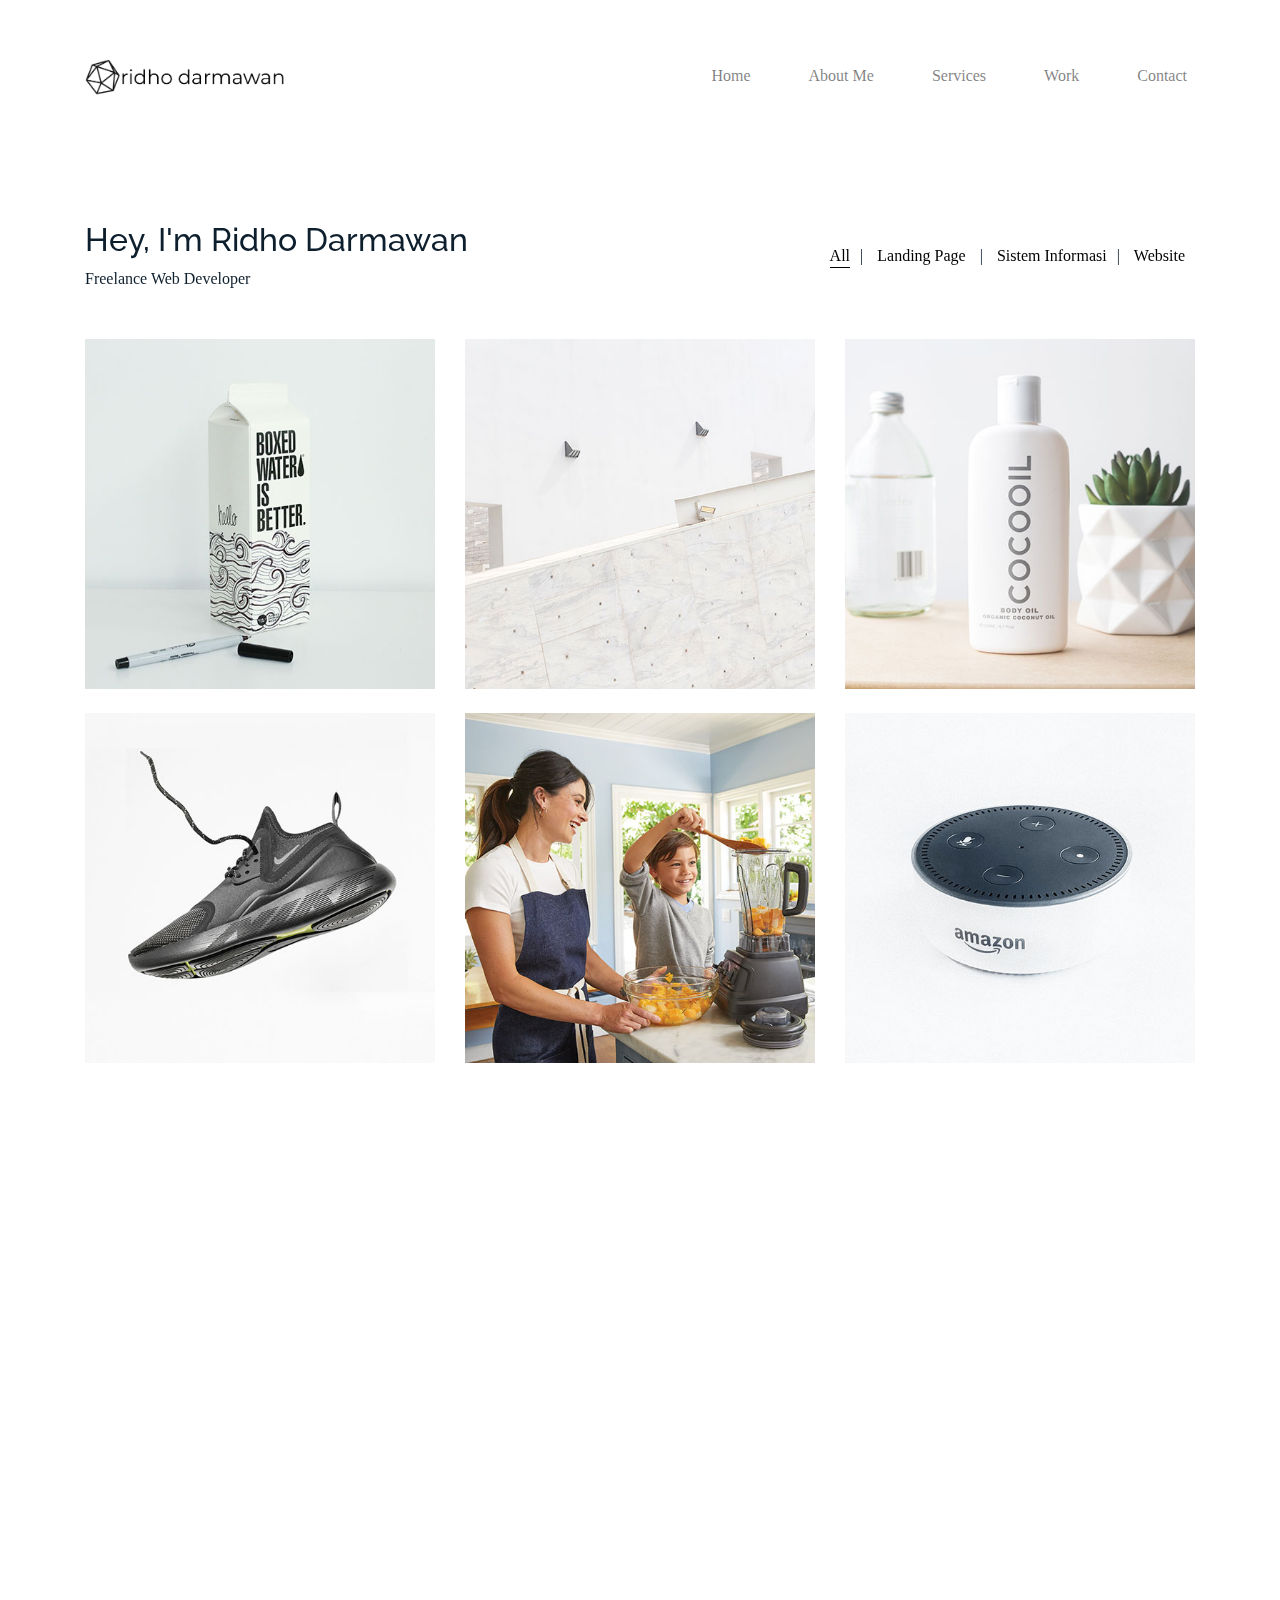
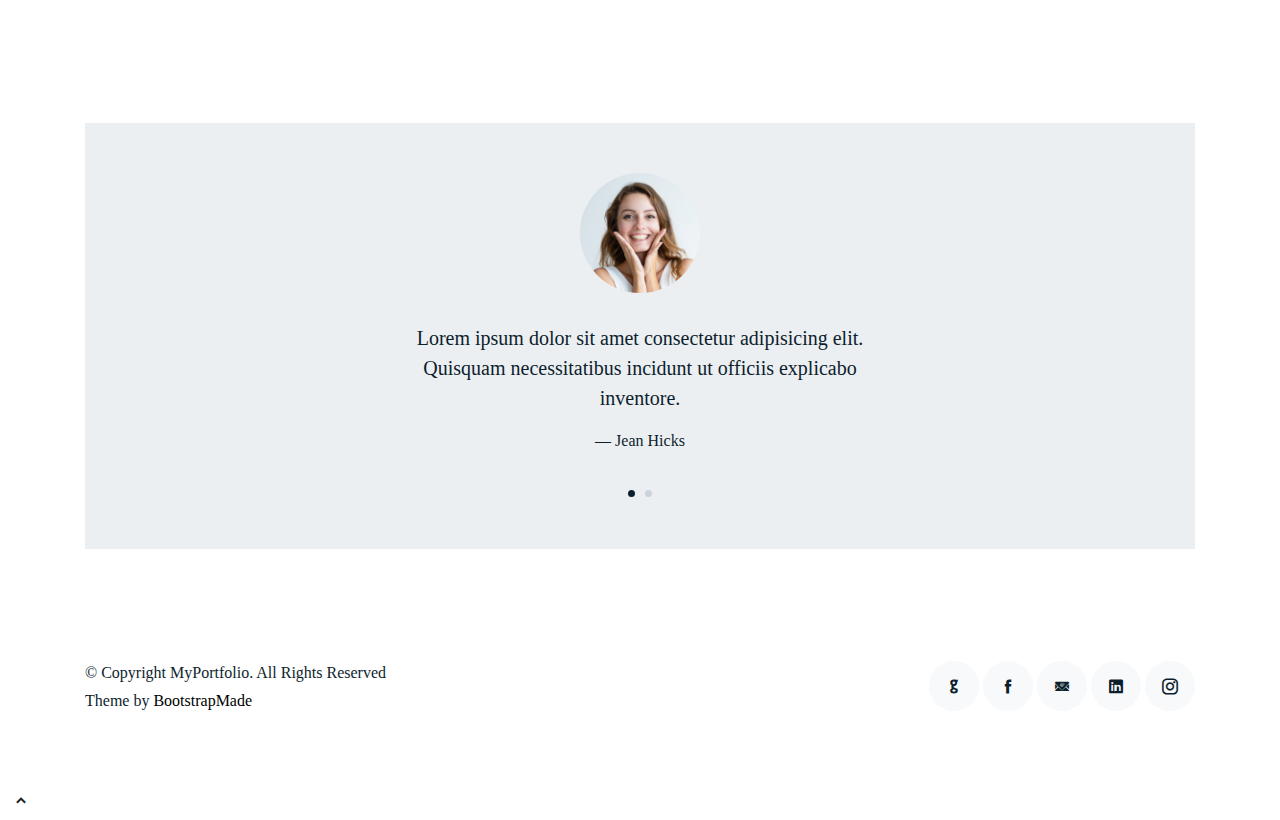
==== index.html @ 46cf8a7a "awal" ====
<!DOCTYPE html>
<html lang="en">
  <head>
    <meta charset="utf-8" />
    <meta content="width=device-width, initial-scale=1.0" name="viewport" />

    <title>Ridho Darmawan</title>
    <meta content="" name="descriptison" />
    <meta content="" name="keywords" />

    <!-- Favicons -->
    <link href="assets/img/your-logo.png" rel="icon" />
    <link href="assets/img/your-logo.png" rel="apple-touch-icon" />

    <!-- Google Fonts -->
    <link
      href="https://fonts.googleapis.com/css?family=https://fonts.googleapis.com/css?family=Inconsolata:400,500,600,700|Raleway:400,400i,500,500i,600,600i,700,700i"
      rel="stylesheet"
    />

    <!-- Vendor CSS Files -->
    <link
      href="assets/vendor/bootstrap/css/bootstrap.min.css"
      rel="stylesheet"
    />
    <link href="assets/vendor/icofont/icofont.min.css" rel="stylesheet" />
    <link href="assets/vendor/aos/aos.css" rel="stylesheet" />
    <link
      href="assets/vendor/line-awesome/css/line-awesome.min.css"
      rel="stylesheet"
    />
    <link
      href="assets/vendor/owl.carousel/assets/owl.carousel.min.css"
      rel="stylesheet"
    />

    <!-- Template Main CSS File -->
    <link href="assets/css/style.css" rel="stylesheet" />

    <!-- =======================================================
  * Template Name: MyPortfolio - v2.0.0
  * Template URL: https://bootstrapmade.com/myportfolio-bootstrap-portfolio-website-template/
  * Author: BootstrapMade.com
  * License: https://bootstrapmade.com/license/
  ======================================================== -->
  </head>

  <body>
    <!-- ======= Navbar ======= -->
    <nav class="navbar navbar-expand-lg navbar-light custom-navbar">
      <div class="container">
        <button
          class="navbar-toggler"
          type="button"
          data-toggle="collapse"
          data-target="#navbarTogglerDemo03"
          aria-controls="navbarTogglerDemo03"
          aria-expanded="false"
          aria-label="Toggle navigation"
        >
          <span class="navbar-toggler-icon"></span>
        </button>
        <a class="navbar-brand" href="#"><img src="assets/img/your-logo.png" alt="" width="200px"></a>

        <div class="collapse navbar-collapse" id="navbarTogglerDemo03">
          <ul class="navbar-nav ml-auto">
            <li class="nav-item">
              <a
                href="index.html"
                class="nav-link"
                style="padding-right: 50px !important;"
                >Home</a
              >
            </li>
            <li class="nav-item">
              <a
                class="nav-link"
                href="about.html"
                style="padding-right: 50px !important;"
                >About Me</a
              >
            </li>
            <li class="nav-item">
              <a
                class="nav-link"
                href="services.html"
                style="padding-right: 50px !important;"
                >Services</a
              >
            </li>
            <li class="nav-item">
              <a
                class="nav-link"
                href="works.html"
                style="padding-right: 50px !important;"
                >Work</a
              >
            </li>
            <li class="nav-item">
              <a class="nav-link" href="contact.html">Contact</a>
            </li>
          </ul>
        </div>
      </div>
    </nav>

    <main id="main">
      <!-- ======= Works Section ======= -->
      <section class="section site-portfolio">
        <div class="container">
          <div class="row mb-5 align-items-center">
            <div class="col-md-12 col-lg-6 mb-4 mb-lg-0" data-aos="fade-up">
              <h2>Hey, I'm Ridho Darmawan</h2>
              <p class="mb-0">
                Freelance Web Developer
              </p>
            </div>
            <div
              class="col-md-12 col-lg-6 text-left text-lg-right"
              data-aos="fade-up"
              data-aos-delay="100"
            >
              <div id="filters" class="filters">
                <a href="#" data-filter="*" class="active">All</a>|
                <a href="#" data-filter=".web">Landing Page</a> |
                <a href="#" data-filter=".design">Sistem Informasi</a>|
                <a href="#" data-filter=".branding">Website</a>
                <!-- <a href="#" data-filter=".photography">Portfolio</a> -->
              </div>
            </div>
          </div>
          <div
            id="portfolio-grid"
            class="row no-gutter"
            data-aos="fade-up"
            data-aos-delay="200"
          >
            <div class="item web col-sm-6 col-md-4 col-lg-4 mb-4">
              <a href="work-single.html" class="item-wrap fancybox">
                <div class="work-info">
                  <h3>Boxed Water</h3>
                  <span>Web</span>
                </div>
                <img class="img-fluid" src="assets/img/img_1.jpg" />
              </a>
            </div>
            <div class="item photography col-sm-6 col-md-4 col-lg-4 mb-4">
              <a href="work-single.html" class="item-wrap fancybox">
                <div class="work-info">
                  <h3>Build Indoo</h3>
                  <span>Photography</span>
                </div>
                <img class="img-fluid" src="assets/img/img_2.jpg" />
              </a>
            </div>
            <div class="item branding col-sm-6 col-md-4 col-lg-4 mb-4">
              <a href="work-single.html" class="item-wrap fancybox">
                <div class="work-info">
                  <h3>Cocooil</h3>
                  <span>Branding</span>
                </div>
                <img class="img-fluid" src="assets/img/img_3.jpg" />
              </a>
            </div>
            <div class="item design col-sm-6 col-md-4 col-lg-4 mb-4">
              <a href="work-single.html" class="item-wrap fancybox">
                <div class="work-info">
                  <h3>Nike Shoe</h3>
                  <span>Design</span>
                </div>
                <img class="img-fluid" src="assets/img/img_4.jpg" />
              </a>
            </div>
            <div class="item photography col-sm-6 col-md-4 col-lg-4 mb-4">
              <a href="work-single.html" class="item-wrap fancybox">
                <div class="work-info">
                  <h3>Kitchen Sink</h3>
                  <span>Photography</span>
                </div>
                <img class="img-fluid" src="assets/img/img_5.jpg" />
              </a>
            </div>
            <div class="item branding col-sm-6 col-md-4 col-lg-4 mb-4">
              <a href="work-single.html" class="item-wrap fancybox">
                <div class="work-info">
                  <h3>Amazon</h3>
                  <span>brandingn</span>
                </div>
                <img class="img-fluid" src="assets/img/img_6.jpg" />
              </a>
            </div>
          </div>
        </div>
      </section>
      <!-- End  Works Section -->

      <!-- ======= skill Section ======= -->
      <section class="section1" data-aos="fade-up">
        <div class="container">
          <div class="row justify-content-center text-center mb-4">
            <div class="col-5">
              <h3 class="h3 heading">My Skills</h3>
              <p>
               
              </p>
            </div>
          </div>
          <div class="row" style="margin-bottom: 50px; text-align: center;">
            <div class="col-4 col-sm-4 col-md-2">
              <span class="animasi"
                ><img
                  src="assets/img/css3-logo.png"
                  alt="Image"
                  class="animasi"
              /></span>
              <h4 class="block">CSS</h4>
              <h5 class="h4 mb-2 mt-2 block">Intermediate</h5>
            </div>
            <div class="col-4 col-sm-4 col-md-2">
              <a href="" class="client-logo"
                ><img
                  src="assets/img/ms-office-logo.png"
                  alt="Image"
                  class="img-fluid"
              /></a>
              <h4 class="block">Ms Office</h4>
              <h5 class="h4 mb-2 mt-2 block">Intermediate</h5>
            </div>
            <div class="col-4 col-sm-4 col-md-2">
              <a href="#" class="client-logo"
                ><img
                  src="assets/img/git-logo.png"
                  alt="Image"
                  class="img-fluid"
              /></a>
              <h4 class="block">Git</h4>
              <h5 class="h4 mb-2 mt-2 block">Basic</h5>
            </div>
            <div class="col-4 col-sm-4 col-md-2">
              <a href="#" class="client-logo"
                ><img
                  src="assets/img/html-logo.png"
                  alt="Image"
                  class="img-fluid"
              /></a>
              <h4 class="block">HTML</h4>
              <h5 class="h4 mb-2 mt-2 block">Intermediate</h5>
            </div>
            <div class="col-4 col-sm-4 col-md-2">
              <a href="#" class="client-logo"
                ><img
                  src="assets/img/mysql-logo.png"
                  alt="Image"
                  class="img-fluid"
              /></a>
              <h4 class="block">MySQL</h4>
              <h5 class="h4 mb-2 mt-2 block">Intermediate</h5>
            </div>
            <div class="col-4 col-sm-4 col-md-2">
              <a href="#" class="client-logo"
                ><img
                  src="assets/img/php-logo.png"
                  alt="Image"
                  class="img-fluid"
              /></a>
              <h4 class="block">PHP</h4>
              <h5 class="h4 mb-2 mt-2 block">Intermediate</h5>
            </div>
          </div>

          <div class="row" style="text-align: center;">
            <div class="col-4 col-sm-4 col-md-2">
              <a href="#" class="client-logo"
                ><img src="assets/img/ci.png" alt="Image" class="img-fluid"
              /></a>
              <h4 class="block">CodeIgniter</h4>
              <h5 class="h4 mb-2 mt-2 block">Intermediate</h5>
            </div>
            <div class="col-4 col-sm-4 col-md-2">
              <a href="#" class="client-logo"
                ><img
                  src="assets/img/apple-touch-icon.png"
                  alt="Image"
                  class="img-fluid"
              /></a>
              <h4 class="block">Bootstrap</h4>
              <h5 class="h4 mb-2 mt-2 block">Intermediate</h5>
            </div>
            <div class="col-4 col-sm-4 col-md-2">
              <a href="#" class="client-logo"
                ><img src="assets/img/wp.png" alt="Image" class="img-fluid"
              /></a>
              <h4 class="block">Wordpress</h4>
              <h5 class="h4 mb-2 mt-2 block">Basic</h5>
            </div>
            <div class="col-4 col-sm-4 col-md-2">
              <a href="#" class="client-logo"
                ><img src="assets/img/figma.png" alt="Image" class="img-fluid"
              /></a>
              <h4 class="block">Figma</h4>
              <h5 class="h4 mb-2 mt-2 block">Basic</h5>
            </div>
            <div class="col-4 col-sm-4 col-md-2">
              <a href="#" class="client-logo"
                ><img src="assets/img/ps.png" alt="Image" class="img-fluid"
              /></a>
              <h4 class="block">Photoshop</h4>
              <h5 class="h4 mb-2 mt-2 block">Basic</h4>
            </div>
            <div class="col-4 col-sm-4 col-md-2">
              <a href="#" class="client-logo"
                ><img src="assets/img/js.png" alt="Image" class="img-fluid"
              /></a>
              <h4 class="block">Javascript</h4>
              <h5 class="h4 mb-2 mt-2 block">Basic</h5>
            </div>
          </div>
        </div>
      </section>
      <!-- End skill Section -->

      <!-- ======= Testimonials Section ======= -->
      <section class="section pt-0">
        <div class="container">
          <div class="owl-carousel testimonial-carousel">
            <div class="testimonial-wrap">
              <div class="testimonial">
                <img
                  src="assets/img/person_1.jpg"
                  alt="Image"
                  class="img-fluid"
                />
                <blockquote>
                  <p>
                    Lorem ipsum dolor sit amet consectetur adipisicing elit.
                    Quisquam necessitatibus incidunt ut officiis explicabo
                    inventore.
                  </p>
                </blockquote>
                <p>&mdash; Jean Hicks</p>
              </div>
            </div>

            <div class="testimonial-wrap">
              <div class="testimonial">
                <img
                  src="assets/img/person_2.jpg"
                  alt="Image"
                  class="img-fluid"
                />
                <blockquote>
                  <p>
                    Lorem ipsum dolor sit amet consectetur adipisicing elit.
                    Quisquam necessitatibus incidunt ut officiis explicabo
                    inventore.
                  </p>
                </blockquote>
                <p>&mdash; Chris Stanworth</p>
              </div>
            </div>
          </div>
        </div>
      </section>
      <!-- End Testimonials Section -->
    </main>
    <!-- End #main -->

    <!-- ======= Footer ======= -->
    <footer class="footer" role="contentinfo">
      <div class="container">
        <div class="row">
          <div class="col-sm-6">
            <p class="mb-1">
              &copy; Copyright MyPortfolio. All Rights Reserved
            </p>
            <div class="credits">
              <!--
            All the links in the footer should remain intact.
            You can delete the links only if you purchased the pro version.
            Licensing information: https://bootstrapmade.com/license/
            Purchase the pro version with working PHP/AJAX contact form: https://bootstrapmade.com/buy/?theme=MyPortfolio
          -->
              Theme by <a href="https://bootstrapmade.com/">BootstrapMade</a>
            </div>
          </div>
          <div class="col-sm-6 social text-md-right">
            <a href="https://github.com/ridho-darmawan" target="blank"
              ><span class="icofont-github"></span
            ></a>
            <a href="https://web.facebook.com/ridhodarmawan21/" target="blank"
              ><span class="icofont-facebook"></span
            ></a>
            <a href="mailto:ridhodarmawan255@gmail.com"
              ><span class="icofont-email"></span
            ></a>
            <a
              href="https://www.linkedin.com/in/ridho-darmawan-187bbb152/"
              target="blank"
              ><span class="icofont-linkedin"></span
            ></a>
            <a href="https://instagram.com/ridhoodarmawann" target="blank"
              ><span class="icofont-instagram"></span
            ></a>
          </div>
        </div>
      </div>
    </footer>

    <a href="#" class="btn btn-default"><i class="icofont-simple-up"></i></a>

    <!-- Vendor JS Files -->
    <script src="assets/vendor/jquery/jquery.min.js"></script>
    <script src="assets/vendor/bootstrap/js/bootstrap.bundle.min.js"></script>
    <script src="assets/vendor/jquery.easing/jquery.easing.min.js"></script>
    <script src="assets/vendor/php-email-form/validate.js"></script>
    <script src="assets/vendor/aos/aos.js"></script>
    <script src="assets/vendor/isotope-layout/isotope.pkgd.min.js"></script>
    <script src="assets/vendor/owl.carousel/owl.carousel.min.js"></script>

    <!-- Template Main JS File -->
    <script src="assets/js/main.js"></script>
  </body>
</html>
---- assets/vendor/line-awesome/css/line-awesome.min.css ----
.la,.lab,.lad,.lal,.lar,.las{-moz-osx-font-smoothing:grayscale;-webkit-font-smoothing:antialiased;display:inline-block;font-style:normal;font-variant:normal;text-rendering:auto;line-height:1}.la-lg{font-size:1.33333em;line-height:.75em;vertical-align:-.0667em}.la-xs{font-size:.75em}.la-sm{font-size:.875em}.la-1x{font-size:1em}.la-2x{font-size:2em}.la-3x{font-size:3em}.la-4x{font-size:4em}.la-5x{font-size:5em}.la-6x{font-size:6em}.la-7x{font-size:7em}.la-8x{font-size:8em}.la-9x{font-size:9em}.la-10x{font-size:10em}.la-fw{text-align:center;width:1.25em}.la-ul{list-style-type:none;margin-left:2.5em;padding-left:0}.la-ul>li{position:relative}.la-li{left:-2em;position:absolute;text-align:center;width:2em;line-height:inherit}.la-border{border:solid .08em #eee;border-radius:.1em;padding:.2em .25em .15em}.la-pull-left{float:left}.la-pull-right{float:right}.la.la-pull-left,.lab.la-pull-left,.lal.la-pull-left,.lar.la-pull-left,.las.la-pull-left{margin-right:.3em}.la.la-pull-right,.lab.la-pull-right,.lal.la-pull-right,.lar.la-pull-right,.las.la-pull-right{margin-left:.3em}.la-spin{-webkit-animation:la-spin 2s infinite linear;animation:la-spin 2s infinite linear}.la-pulse{-webkit-animation:la-spin 1s infinite steps(8);animation:la-spin 1s infinite steps(8)}@-webkit-keyframes la-spin{0%{-webkit-transform:rotate(0);transform:rotate(0)}100%{-webkit-transform:rotate(360deg);transform:rotate(360deg)}}@keyframes la-spin{0%{-webkit-transform:rotate(0);transform:rotate(0)}100%{-webkit-transform:rotate(360deg);transform:rotate(360deg)}}.la-rotate-90{-webkit-transform:rotate(90deg);transform:rotate(90deg)}.la-rotate-180{-webkit-transform:rotate(180deg);transform:rotate(180deg)}.la-rotate-270{-webkit-transform:rotate(270deg);transform:rotate(270deg)}.la-flip-horizontal{-webkit-transform:scale(-1,1);transform:scale(-1,1)}.la-flip-vertical{-webkit-transform:scale(1,-1);transform:scale(1,-1)}.la-flip-both,.la-flip-horizontal.la-flip-vertical{-webkit-transform:scale(-1,-1);transform:scale(-1,-1)}:root .la-flip-both,:root .la-flip-horizontal,:root .la-flip-vertical,:root .la-rotate-180,:root .la-rotate-270,:root .la-rotate-90{-webkit-filter:none;filter:none}.la-stack{display:inline-block;height:2em;line-height:2em;position:relative;vertical-align:middle;width:2.5em}.la-stack-1x,.la-stack-2x{left:0;position:absolute;text-align:center;width:100%}.la-stack-1x{line-height:inherit}.la-stack-2x{font-size:2em}.la-inverse{color:#fff}.la-500px:before{content:"\f26e"}.la-accessible-icon:before{content:"\f368"}.la-accusoft:before{content:"\f369"}.la-acquisitions-incorporated:before{content:"\f6af"}.la-ad:before{content:"\f641"}.la-address-book:before{content:"\f2b9"}.la-address-card:before{content:"\f2bb"}.la-adjust:before{content:"\f042"}.la-adn:before{content:"\f170"}.la-adobe:before{content:"\f778"}.la-adversal:before{content:"\f36a"}.la-affiliatetheme:before{content:"\f36b"}.la-air-freshener:before{content:"\f5d0"}.la-airbnb:before{content:"\f834"}.la-algolia:before{content:"\f36c"}.la-align-center:before{content:"\f037"}.la-align-justify:before{content:"\f039"}.la-align-left:before{content:"\f036"}.la-align-right:before{content:"\f038"}.la-alipay:before{content:"\f642"}.la-allergies:before{content:"\f461"}.la-amazon:before{content:"\f270"}.la-amazon-pay:before{content:"\f42c"}.la-ambulance:before{content:"\f0f9"}.la-american-sign-language-interpreting:before{content:"\f2a3"}.la-amilia:before{content:"\f36d"}.la-anchor:before{content:"\f13d"}.la-android:before{content:"\f17b"}.la-angellist:before{content:"\f209"}.la-angle-double-down:before{content:"\f103"}.la-angle-double-left:before{content:"\f100"}.la-angle-double-right:before{content:"\f101"}.la-angle-double-up:before{content:"\f102"}.la-angle-down:before{content:"\f107"}.la-angle-left:before{content:"\f104"}.la-angle-right:before{content:"\f105"}.la-angle-up:before{content:"\f106"}.la-angry:before{content:"\f556"}.la-angrycreative:before{content:"\f36e"}.la-angular:before{content:"\f420"}.la-ankh:before{content:"\f644"}.la-app-store:before{content:"\f36f"}.la-app-store-ios:before{content:"\f370"}.la-apper:before{content:"\f371"}.la-apple:before{content:"\f179"}.la-apple-alt:before{content:"\f5d1"}.la-apple-pay:before{content:"\f415"}.la-archive:before{content:"\f187"}.la-archway:before{content:"\f557"}.la-arrow-alt-circle-down:before{content:"\f358"}.la-arrow-alt-circle-left:before{content:"\f359"}.la-arrow-alt-circle-right:before{content:"\f35a"}.la-arrow-alt-circle-up:before{content:"\f35b"}.la-arrow-circle-down:before{content:"\f0ab"}.la-arrow-circle-left:before{content:"\f0a8"}.la-arrow-circle-right:before{content:"\f0a9"}.la-arrow-circle-up:before{content:"\f0aa"}.la-arrow-down:before{content:"\f063"}.la-arrow-left:before{content:"\f060"}.la-arrow-right:before{content:"\f061"}.la-arrow-up:before{content:"\f062"}.la-arrows-alt:before{content:"\f0b2"}.la-arrows-alt-h:before{content:"\f337"}.la-arrows-alt-v:before{content:"\f338"}.la-artstation:before{content:"\f77a"}.la-assistive-listening-systems:before{content:"\f2a2"}.la-asterisk:before{content:"\f069"}.la-asymmetrik:before{content:"\f372"}.la-at:before{content:"\f1fa"}.la-atlas:before{content:"\f558"}.la-atlassian:before{content:"\f77b"}.la-atom:before{content:"\f5d2"}.la-audible:before{content:"\f373"}.la-audio-description:before{content:"\f29e"}.la-autoprefixer:before{content:"\f41c"}.la-avianex:before{content:"\f374"}.la-aviato:before{content:"\f421"}.la-award:before{content:"\f559"}.la-aws:before{content:"\f375"}.la-baby:before{content:"\f77c"}.la-baby-carriage:before{content:"\f77d"}.la-backspace:before{content:"\f55a"}.la-backward:before{content:"\f04a"}.la-bacon:before{content:"\f7e5"}.la-balance-scale:before{content:"\f24e"}.la-balance-scale-left:before{content:"\f515"}.la-balance-scale-right:before{content:"\f516"}.la-ban:before{content:"\f05e"}.la-band-aid:before{content:"\f462"}.la-bandcamp:before{content:"\f2d5"}.la-barcode:before{content:"\f02a"}.la-bars:before{content:"\f0c9"}.la-baseball-ball:before{content:"\f433"}.la-basketball-ball:before{content:"\f434"}.la-bath:before{content:"\f2cd"}.la-battery-empty:before{content:"\f244"}.la-battery-full:before{content:"\f240"}.la-battery-half:before{content:"\f242"}.la-battery-quarter:before{content:"\f243"}.la-battery-three-quarters:before{content:"\f241"}.la-battle-net:before{content:"\f835"}.la-bed:before{content:"\f236"}.la-beer:before{content:"\f0fc"}.la-behance:before{content:"\f1b4"}.la-behance-square:before{content:"\f1b5"}.la-bell:before{content:"\f0f3"}.la-bell-slash:before{content:"\f1f6"}.la-bezier-curve:before{content:"\f55b"}.la-bible:before{content:"\f647"}.la-bicycle:before{content:"\f206"}.la-biking:before{content:"\f84a"}.la-bimobject:before{content:"\f378"}.la-binoculars:before{content:"\f1e5"}.la-biohazard:before{content:"\f780"}.la-birthday-cake:before{content:"\f1fd"}.la-bitbucket:before{content:"\f171"}.la-bitcoin:before{content:"\f379"}.la-bity:before{content:"\f37a"}.la-black-tie:before{content:"\f27e"}.la-blackberry:before{content:"\f37b"}.la-blender:before{content:"\f517"}.la-blender-phone:before{content:"\f6b6"}.la-blind:before{content:"\f29d"}.la-blog:before{content:"\f781"}.la-blogger:before{content:"\f37c"}.la-blogger-b:before{content:"\f37d"}.la-bluetooth:before{content:"\f293"}.la-bluetooth-b:before{content:"\f294"}.la-bold:before{content:"\f032"}.la-bolt:before{content:"\f0e7"}.la-bomb:before{content:"\f1e2"}.la-bone:before{content:"\f5d7"}.la-bong:before{content:"\f55c"}.la-book:before{content:"\f02d"}.la-book-dead:before{content:"\f6b7"}.la-book-medical:before{content:"\f7e6"}.la-book-open:before{content:"\f518"}.la-book-reader:before{content:"\f5da"}.la-bookmark:before{content:"\f02e"}.la-bootstrap:before{content:"\f836"}.la-border-all:before{content:"\f84c"}.la-border-none:before{content:"\f850"}.la-border-style:before{content:"\f853"}.la-bowling-ball:before{content:"\f436"}.la-box:before{content:"\f466"}.la-box-open:before{content:"\f49e"}.la-boxes:before{content:"\f468"}.la-braille:before{content:"\f2a1"}.la-brain:before{content:"\f5dc"}.la-bread-slice:before{content:"\f7ec"}.la-briefcase:before{content:"\f0b1"}.la-briefcase-medical:before{content:"\f469"}.la-broadcast-tower:before{content:"\f519"}.la-broom:before{content:"\f51a"}.la-brush:before{content:"\f55d"}.la-btc:before{content:"\f15a"}.la-buffer:before{content:"\f837"}.la-bug:before{content:"\f188"}.la-building:before{content:"\f1ad"}.la-bullhorn:before{content:"\f0a1"}.la-bullseye:before{content:"\f140"}.la-burn:before{content:"\f46a"}.la-buromobelexperte:before{content:"\f37f"}.la-bus:before{content:"\f207"}.la-bus-alt:before{content:"\f55e"}.la-business-time:before{content:"\f64a"}.la-buy-n-large:before{content:"\f8a6"}.la-buysellads:before{content:"\f20d"}.la-calculator:before{content:"\f1ec"}.la-calendar:before{content:"\f133"}.la-calendar-alt:before{content:"\f073"}.la-calendar-check:before{content:"\f274"}.la-calendar-day:before{content:"\f783"}.la-calendar-minus:before{content:"\f272"}.la-calendar-plus:before{content:"\f271"}.la-calendar-times:before{content:"\f273"}.la-calendar-week:before{content:"\f784"}.la-camera:before{content:"\f030"}.la-camera-retro:before{content:"\f083"}.la-campground:before{content:"\f6bb"}.la-canadian-maple-leaf:before{content:"\f785"}.la-candy-cane:before{content:"\f786"}.la-cannabis:before{content:"\f55f"}.la-capsules:before{content:"\f46b"}.la-car:before{content:"\f1b9"}.la-car-alt:before{content:"\f5de"}.la-car-battery:before{content:"\f5df"}.la-car-crash:before{content:"\f5e1"}.la-car-side:before{content:"\f5e4"}.la-caret-down:before{content:"\f0d7"}.la-caret-left:before{content:"\f0d9"}.la-caret-right:before{content:"\f0da"}.la-caret-square-down:before{content:"\f150"}.la-caret-square-left:before{content:"\f191"}.la-caret-square-right:before{content:"\f152"}.la-caret-square-up:before{content:"\f151"}.la-caret-up:before{content:"\f0d8"}.la-carrot:before{content:"\f787"}.la-cart-arrow-down:before{content:"\f218"}.la-cart-plus:before{content:"\f217"}.la-cash-register:before{content:"\f788"}.la-cat:before{content:"\f6be"}.la-cc-amazon-pay:before{content:"\f42d"}.la-cc-amex:before{content:"\f1f3"}.la-cc-apple-pay:before{content:"\f416"}.la-cc-diners-club:before{content:"\f24c"}.la-cc-discover:before{content:"\f1f2"}.la-cc-jcb:before{content:"\f24b"}.la-cc-mastercard:before{content:"\f1f1"}.la-cc-paypal:before{content:"\f1f4"}.la-cc-stripe:before{content:"\f1f5"}.la-cc-visa:before{content:"\f1f0"}.la-centercode:before{content:"\f380"}.la-centos:before{content:"\f789"}.la-certificate:before{content:"\f0a3"}.la-chair:before{content:"\f6c0"}.la-chalkboard:before{content:"\f51b"}.la-chalkboard-teacher:before{content:"\f51c"}.la-charging-station:before{content:"\f5e7"}.la-chart-area:before{content:"\f1fe"}.la-chart-bar:before{content:"\f080"}.la-chart-line:before{content:"\f201"}.la-chart-pie:before{content:"\f200"}.la-check:before{content:"\f00c"}.la-check-circle:before{content:"\f058"}.la-check-double:before{content:"\f560"}.la-check-square:before{content:"\f14a"}.la-cheese:before{content:"\f7ef"}.la-chess:before{content:"\f439"}.la-chess-bishop:before{content:"\f43a"}.la-chess-board:before{content:"\f43c"}.la-chess-king:before{content:"\f43f"}.la-chess-knight:before{content:"\f441"}.la-chess-pawn:before{content:"\f443"}.la-chess-queen:before{content:"\f445"}.la-chess-rook:before{content:"\f447"}.la-chevron-circle-down:before{content:"\f13a"}.la-chevron-circle-left:before{content:"\f137"}.la-chevron-circle-right:before{content:"\f138"}.la-chevron-circle-up:before{content:"\f139"}.la-chevron-down:before{content:"\f078"}.la-chevron-left:before{content:"\f053"}.la-chevron-right:before{content:"\f054"}.la-chevron-up:before{content:"\f077"}.la-child:before{content:"\f1ae"}.la-chrome:before{content:"\f268"}.la-chromecast:before{content:"\f838"}.la-church:before{content:"\f51d"}.la-circle:before{content:"\f111"}.la-circle-notch:before{content:"\f1ce"}.la-city:before{content:"\f64f"}.la-clinic-medical:before{content:"\f7f2"}.la-clipboard:before{content:"\f328"}.la-clipboard-check:before{content:"\f46c"}.la-clipboard-list:before{content:"\f46d"}.la-clock:before{content:"\f017"}.la-clone:before{content:"\f24d"}.la-closed-captioning:before{content:"\f20a"}.la-cloud:before{content:"\f0c2"}.la-cloud-download-alt:before{content:"\f381"}.la-cloud-meatball:before{content:"\f73b"}.la-cloud-moon:before{content:"\f6c3"}.la-cloud-moon-rain:before{content:"\f73c"}.la-cloud-rain:before{content:"\f73d"}.la-cloud-showers-heavy:before{content:"\f740"}.la-cloud-sun:before{content:"\f6c4"}.la-cloud-sun-rain:before{content:"\f743"}.la-cloud-upload-alt:before{content:"\f382"}.la-cloudscale:before{content:"\f383"}.la-cloudsmith:before{content:"\f384"}.la-cloudversify:before{content:"\f385"}.la-cocktail:before{content:"\f561"}.la-code:before{content:"\f121"}.la-code-branch:before{content:"\f126"}.la-codepen:before{content:"\f1cb"}.la-codiepie:before{content:"\f284"}.la-coffee:before{content:"\f0f4"}.la-cog:before{content:"\f013"}.la-cogs:before{content:"\f085"}.la-coins:before{content:"\f51e"}.la-columns:before{content:"\f0db"}.la-comment:before{content:"\f075"}.la-comment-alt:before{content:"\f27a"}.la-comment-dollar:before{content:"\f651"}.la-comment-dots:before{content:"\f4ad"}.la-comment-medical:before{content:"\f7f5"}.la-comment-slash:before{content:"\f4b3"}.la-comments:before{content:"\f086"}.la-comments-dollar:before{content:"\f653"}.la-compact-disc:before{content:"\f51f"}.la-compass:before{content:"\f14e"}.la-compress:before{content:"\f066"}.la-compress-arrows-alt:before{content:"\f78c"}.la-concierge-bell:before{content:"\f562"}.la-confluence:before{content:"\f78d"}.la-connectdevelop:before{content:"\f20e"}.la-contao:before{content:"\f26d"}.la-cookie:before{content:"\f563"}.la-cookie-bite:before{content:"\f564"}.la-copy:before{content:"\f0c5"}.la-copyright:before{content:"\f1f9"}.la-cotton-bureau:before{content:"\f89e"}.la-couch:before{content:"\f4b8"}.la-cpanel:before{content:"\f388"}.la-creative-commons:before{content:"\f25e"}.la-creative-commons-by:before{content:"\f4e7"}.la-creative-commons-nc:before{content:"\f4e8"}.la-creative-commons-nc-eu:before{content:"\f4e9"}.la-creative-commons-nc-jp:before{content:"\f4ea"}.la-creative-commons-nd:before{content:"\f4eb"}.la-creative-commons-pd:before{content:"\f4ec"}.la-creative-commons-pd-alt:before{content:"\f4ed"}.la-creative-commons-remix:before{content:"\f4ee"}.la-creative-commons-sa:before{content:"\f4ef"}.la-creative-commons-sampling:before{content:"\f4f0"}.la-creative-commons-sampling-plus:before{content:"\f4f1"}.la-creative-commons-share:before{content:"\f4f2"}.la-creative-commons-zero:before{content:"\f4f3"}.la-credit-card:before{content:"\f09d"}.la-critical-role:before{content:"\f6c9"}.la-crop:before{content:"\f125"}.la-crop-alt:before{content:"\f565"}.la-cross:before{content:"\f654"}.la-crosshairs:before{content:"\f05b"}.la-crow:before{content:"\f520"}.la-crown:before{content:"\f521"}.la-crutch:before{content:"\f7f7"}.la-css3:before{content:"\f13c"}.la-css3-alt:before{content:"\f38b"}.la-cube:before{content:"\f1b2"}.la-cubes:before{content:"\f1b3"}.la-cut:before{content:"\f0c4"}.la-cuttlefish:before{content:"\f38c"}.la-d-and-d:before{content:"\f38d"}.la-d-and-d-beyond:before{content:"\f6ca"}.la-dashcube:before{content:"\f210"}.la-database:before{content:"\f1c0"}.la-deaf:before{content:"\f2a4"}.la-delicious:before{content:"\f1a5"}.la-democrat:before{content:"\f747"}.la-deploydog:before{content:"\f38e"}.la-deskpro:before{content:"\f38f"}.la-desktop:before{content:"\f108"}.la-dev:before{content:"\f6cc"}.la-deviantart:before{content:"\f1bd"}.la-dharmachakra:before{content:"\f655"}.la-dhl:before{content:"\f790"}.la-diagnoses:before{content:"\f470"}.la-diaspora:before{content:"\f791"}.la-dice:before{content:"\f522"}.la-dice-d20:before{content:"\f6cf"}.la-dice-d6:before{content:"\f6d1"}.la-dice-five:before{content:"\f523"}.la-dice-four:before{content:"\f524"}.la-dice-one:before{content:"\f525"}.la-dice-six:before{content:"\f526"}.la-dice-three:before{content:"\f527"}.la-dice-two:before{content:"\f528"}.la-digg:before{content:"\f1a6"}.la-digital-ocean:before{content:"\f391"}.la-digital-tachograph:before{content:"\f566"}.la-directions:before{content:"\f5eb"}.la-discord:before{content:"\f392"}.la-discourse:before{content:"\f393"}.la-divide:before{content:"\f529"}.la-dizzy:before{content:"\f567"}.la-dna:before{content:"\f471"}.la-dochub:before{content:"\f394"}.la-docker:before{content:"\f395"}.la-dog:before{content:"\f6d3"}.la-dollar-sign:before{content:"\f155"}.la-dolly:before{content:"\f472"}.la-dolly-flatbed:before{content:"\f474"}.la-donate:before{content:"\f4b9"}.la-door-closed:before{content:"\f52a"}.la-door-open:before{content:"\f52b"}.la-dot-circle:before{content:"\f192"}.la-dove:before{content:"\f4ba"}.la-download:before{content:"\f019"}.la-draft2digital:before{content:"\f396"}.la-drafting-compass:before{content:"\f568"}.la-dragon:before{content:"\f6d5"}.la-draw-polygon:before{content:"\f5ee"}.la-dribbble:before{content:"\f17d"}.la-dribbble-square:before{content:"\f397"}.la-dropbox:before{content:"\f16b"}.la-drum:before{content:"\f569"}.la-drum-steelpan:before{content:"\f56a"}.la-drumstick-bite:before{content:"\f6d7"}.la-drupal:before{content:"\f1a9"}.la-dumbbell:before{content:"\f44b"}.la-dumpster:before{content:"\f793"}.la-dumpster-fire:before{content:"\f794"}.la-dungeon:before{content:"\f6d9"}.la-dyalog:before{content:"\f399"}.la-earlybirds:before{content:"\f39a"}.la-ebay:before{content:"\f4f4"}.la-edge:before{content:"\f282"}.la-edit:before{content:"\f044"}.la-egg:before{content:"\f7fb"}.la-eject:before{content:"\f052"}.la-elementor:before{content:"\f430"}.la-ellipsis-h:before{content:"\f141"}.la-ellipsis-v:before{content:"\f142"}.la-ello:before{content:"\f5f1"}.la-ember:before{content:"\f423"}.la-empire:before{content:"\f1d1"}.la-envelope:before{content:"\f0e0"}.la-envelope-open:before{content:"\f2b6"}.la-envelope-open-text:before{content:"\f658"}.la-envelope-square:before{content:"\f199"}.la-envira:before{content:"\f299"}.la-equals:before{content:"\f52c"}.la-eraser:before{content:"\f12d"}.la-erlang:before{content:"\f39d"}.la-ethereum:before{content:"\f42e"}.la-ethernet:before{content:"\f796"}.la-etsy:before{content:"\f2d7"}.la-euro-sign:before{content:"\f153"}.la-evernote:before{content:"\f839"}.la-exchange-alt:before{content:"\f362"}.la-exclamation:before{content:"\f12a"}.la-exclamation-circle:before{content:"\f06a"}.la-exclamation-triangle:before{content:"\f071"}.la-expand:before{content:"\f065"}.la-expand-arrows-alt:before{content:"\f31e"}.la-expeditedssl:before{content:"\f23e"}.la-external-link-alt:before{content:"\f35d"}.la-external-link-square-alt:before{content:"\f360"}.la-eye:before{content:"\f06e"}.la-eye-dropper:before{content:"\f1fb"}.la-eye-slash:before{content:"\f070"}.la-facebook:before{content:"\f09a"}.la-facebook-f:before{content:"\f39e"}.la-facebook-messenger:before{content:"\f39f"}.la-facebook-square:before{content:"\f082"}.la-fan:before{content:"\f863"}.la-fantasy-flight-games:before{content:"\f6dc"}.la-fast-backward:before{content:"\f049"}.la-fast-forward:before{content:"\f050"}.la-fax:before{content:"\f1ac"}.la-feather:before{content:"\f52d"}.la-feather-alt:before{content:"\f56b"}.la-fedex:before{content:"\f797"}.la-fedora:before{content:"\f798"}.la-female:before{content:"\f182"}.la-fighter-jet:before{content:"\f0fb"}.la-figma:before{content:"\f799"}.la-file:before{content:"\f15b"}.la-file-alt:before{content:"\f15c"}.la-file-archive:before{content:"\f1c6"}.la-file-audio:before{content:"\f1c7"}.la-file-code:before{content:"\f1c9"}.la-file-contract:before{content:"\f56c"}.la-file-csv:before{content:"\f6dd"}.la-file-download:before{content:"\f56d"}.la-file-excel:before{content:"\f1c3"}.la-file-export:before{content:"\f56e"}.la-file-image:before{content:"\f1c5"}.la-file-import:before{content:"\f56f"}.la-file-invoice:before{content:"\f570"}.la-file-invoice-dollar:before{content:"\f571"}.la-file-medical:before{content:"\f477"}.la-file-medical-alt:before{content:"\f478"}.la-file-pdf:before{content:"\f1c1"}.la-file-powerpoint:before{content:"\f1c4"}.la-file-prescription:before{content:"\f572"}.la-file-signature:before{content:"\f573"}.la-file-upload:before{content:"\f574"}.la-file-video:before{content:"\f1c8"}.la-file-word:before{content:"\f1c2"}.la-fill:before{content:"\f575"}.la-fill-drip:before{content:"\f576"}.la-film:before{content:"\f008"}.la-filter:before{content:"\f0b0"}.la-fingerprint:before{content:"\f577"}.la-fire:before{content:"\f06d"}.la-fire-alt:before{content:"\f7e4"}.la-fire-extinguisher:before{content:"\f134"}.la-firefox:before{content:"\f269"}.la-first-aid:before{content:"\f479"}.la-first-order:before{content:"\f2b0"}.la-first-order-alt:before{content:"\f50a"}.la-firstdraft:before{content:"\f3a1"}.la-fish:before{content:"\f578"}.la-fist-raised:before{content:"\f6de"}.la-flag:before{content:"\f024"}.la-flag-checkered:before{content:"\f11e"}.la-flag-usa:before{content:"\f74d"}.la-flask:before{content:"\f0c3"}.la-flickr:before{content:"\f16e"}.la-flipboard:before{content:"\f44d"}.la-flushed:before{content:"\f579"}.la-fly:before{content:"\f417"}.la-folder:before{content:"\f07b"}.la-folder-minus:before{content:"\f65d"}.la-folder-open:before{content:"\f07c"}.la-folder-plus:before{content:"\f65e"}.la-font:before{content:"\f031"}.la-font-awesome:before{content:"\f2b4"}.la-font-awesome-alt:before{content:"\f35c"}.la-font-awesome-flag:before{content:"\f425"}.la-font-awesome-logo-full:before{content:"\f4e6"}.la-fonticons:before{content:"\f280"}.la-fonticons-fi:before{content:"\f3a2"}.la-football-ball:before{content:"\f44e"}.la-fort-awesome:before{content:"\f286"}.la-fort-awesome-alt:before{content:"\f3a3"}.la-forumbee:before{content:"\f211"}.la-forward:before{content:"\f04e"}.la-foursquare:before{content:"\f180"}.la-free-code-camp:before{content:"\f2c5"}.la-freebsd:before{content:"\f3a4"}.la-frog:before{content:"\f52e"}.la-frown:before{content:"\f119"}.la-frown-open:before{content:"\f57a"}.la-fulcrum:before{content:"\f50b"}.la-funnel-dollar:before{content:"\f662"}.la-futbol:before{content:"\f1e3"}.la-galactic-republic:before{content:"\f50c"}.la-galactic-senate:before{content:"\f50d"}.la-gamepad:before{content:"\f11b"}.la-gas-pump:before{content:"\f52f"}.la-gavel:before{content:"\f0e3"}.la-gem:before{content:"\f3a5"}.la-genderless:before{content:"\f22d"}.la-get-pocket:before{content:"\f265"}.la-gg:before{content:"\f260"}.la-gg-circle:before{content:"\f261"}.la-ghost:before{content:"\f6e2"}.la-gift:before{content:"\f06b"}.la-gifts:before{content:"\f79c"}.la-git:before{content:"\f1d3"}.la-git-alt:before{content:"\f841"}.la-git-square:before{content:"\f1d2"}.la-github:before{content:"\f09b"}.la-github-alt:before{content:"\f113"}.la-github-square:before{content:"\f092"}.la-gitkraken:before{content:"\f3a6"}.la-gitlab:before{content:"\f296"}.la-gitter:before{content:"\f426"}.la-glass-cheers:before{content:"\f79f"}.la-glass-martini:before{content:"\f000"}.la-glass-martini-alt:before{content:"\f57b"}.la-glass-whiskey:before{content:"\f7a0"}.la-glasses:before{content:"\f530"}.la-glide:before{content:"\f2a5"}.la-glide-g:before{content:"\f2a6"}.la-globe:before{content:"\f0ac"}.la-globe-africa:before{content:"\f57c"}.la-globe-americas:before{content:"\f57d"}.la-globe-asia:before{content:"\f57e"}.la-globe-europe:before{content:"\f7a2"}.la-gofore:before{content:"\f3a7"}.la-golf-ball:before{content:"\f450"}.la-goodreads:before{content:"\f3a8"}.la-goodreads-g:before{content:"\f3a9"}.la-google:before{content:"\f1a0"}.la-google-drive:before{content:"\f3aa"}.la-google-play:before{content:"\f3ab"}.la-google-plus:before{content:"\f2b3"}.la-google-plus-g:before{content:"\f0d5"}.la-google-plus-square:before{content:"\f0d4"}.la-google-wallet:before{content:"\f1ee"}.la-gopuram:before{content:"\f664"}.la-graduation-cap:before{content:"\f19d"}.la-gratipay:before{content:"\f184"}.la-grav:before{content:"\f2d6"}.la-greater-than:before{content:"\f531"}.la-greater-than-equal:before{content:"\f532"}.la-grimace:before{content:"\f57f"}.la-grin:before{content:"\f580"}.la-grin-alt:before{content:"\f581"}.la-grin-beam:before{content:"\f582"}.la-grin-beam-sweat:before{content:"\f583"}.la-grin-hearts:before{content:"\f584"}.la-grin-squint:before{content:"\f585"}.la-grin-squint-tears:before{content:"\f586"}.la-grin-stars:before{content:"\f587"}.la-grin-tears:before{content:"\f588"}.la-grin-tongue:before{content:"\f589"}.la-grin-tongue-squint:before{content:"\f58a"}.la-grin-tongue-wink:before{content:"\f58b"}.la-grin-wink:before{content:"\f58c"}.la-grip-horizontal:before{content:"\f58d"}.la-grip-lines:before{content:"\f7a4"}.la-grip-lines-vertical:before{content:"\f7a5"}.la-grip-vertical:before{content:"\f58e"}.la-gripfire:before{content:"\f3ac"}.la-grunt:before{content:"\f3ad"}.la-guitar:before{content:"\f7a6"}.la-gulp:before{content:"\f3ae"}.la-h-square:before{content:"\f0fd"}.la-hacker-news:before{content:"\f1d4"}.la-hacker-news-square:before{content:"\f3af"}.la-hackerrank:before{content:"\f5f7"}.la-hamburger:before{content:"\f805"}.la-hammer:before{content:"\f6e3"}.la-hamsa:before{content:"\f665"}.la-hand-holding:before{content:"\f4bd"}.la-hand-holding-heart:before{content:"\f4be"}.la-hand-holding-usd:before{content:"\f4c0"}.la-hand-lizard:before{content:"\f258"}.la-hand-middle-finger:before{content:"\f806"}.la-hand-paper:before{content:"\f256"}.la-hand-peace:before{content:"\f25b"}.la-hand-point-down:before{content:"\f0a7"}.la-hand-point-left:before{content:"\f0a5"}.la-hand-point-right:before{content:"\f0a4"}.la-hand-point-up:before{content:"\f0a6"}.la-hand-pointer:before{content:"\f25a"}.la-hand-rock:before{content:"\f255"}.la-hand-scissors:before{content:"\f257"}.la-hand-spock:before{content:"\f259"}.la-hands:before{content:"\f4c2"}.la-hands-helping:before{content:"\f4c4"}.la-handshake:before{content:"\f2b5"}.la-hanukiah:before{content:"\f6e6"}.la-hard-hat:before{content:"\f807"}.la-hashtag:before{content:"\f292"}.la-hat-cowboy:before{content:"\f8c0"}.la-hat-cowboy-side:before{content:"\f8c1"}.la-hat-wizard:before{content:"\f6e8"}.la-haykal:before{content:"\f666"}.la-hdd:before{content:"\f0a0"}.la-heading:before{content:"\f1dc"}.la-headphones:before{content:"\f025"}.la-headphones-alt:before{content:"\f58f"}.la-headset:before{content:"\f590"}.la-heart:before{content:"\f004"}.la-heart-broken:before{content:"\f7a9"}.la-heartbeat:before{content:"\f21e"}.la-helicopter:before{content:"\f533"}.la-highlighter:before{content:"\f591"}.la-hiking:before{content:"\f6ec"}.la-hippo:before{content:"\f6ed"}.la-hips:before{content:"\f452"}.la-hire-a-helper:before{content:"\f3b0"}.la-history:before{content:"\f1da"}.la-hockey-puck:before{content:"\f453"}.la-holly-berry:before{content:"\f7aa"}.la-home:before{content:"\f015"}.la-hooli:before{content:"\f427"}.la-hornbill:before{content:"\f592"}.la-horse:before{content:"\f6f0"}.la-horse-head:before{content:"\f7ab"}.la-hospital:before{content:"\f0f8"}.la-hospital-alt:before{content:"\f47d"}.la-hospital-symbol:before{content:"\f47e"}.la-hot-tub:before{content:"\f593"}.la-hotdog:before{content:"\f80f"}.la-hotel:before{content:"\f594"}.la-hotjar:before{content:"\f3b1"}.la-hourglass:before{content:"\f254"}.la-hourglass-end:before{content:"\f253"}.la-hourglass-half:before{content:"\f252"}.la-hourglass-start:before{content:"\f251"}.la-house-damage:before{content:"\f6f1"}.la-houzz:before{content:"\f27c"}.la-hryvnia:before{content:"\f6f2"}.la-html5:before{content:"\f13b"}.la-hubspot:before{content:"\f3b2"}.la-i-cursor:before{content:"\f246"}.la-ice-cream:before{content:"\f810"}.la-icicles:before{content:"\f7ad"}.la-icons:before{content:"\f86d"}.la-id-badge:before{content:"\f2c1"}.la-id-card:before{content:"\f2c2"}.la-id-card-alt:before{content:"\f47f"}.la-igloo:before{content:"\f7ae"}.la-image:before{content:"\f03e"}.la-images:before{content:"\f302"}.la-imdb:before{content:"\f2d8"}.la-inbox:before{content:"\f01c"}.la-indent:before{content:"\f03c"}.la-industry:before{content:"\f275"}.la-infinity:before{content:"\f534"}.la-info:before{content:"\f129"}.la-info-circle:before{content:"\f05a"}.la-instagram:before{content:"\f16d"}.la-intercom:before{content:"\f7af"}.la-internet-explorer:before{content:"\f26b"}.la-invision:before{content:"\f7b0"}.la-ioxhost:before{content:"\f208"}.la-italic:before{content:"\f033"}.la-itch-io:before{content:"\f83a"}.la-itunes:before{content:"\f3b4"}.la-itunes-note:before{content:"\f3b5"}.la-java:before{content:"\f4e4"}.la-jedi:before{content:"\f669"}.la-jedi-order:before{content:"\f50e"}.la-jenkins:before{content:"\f3b6"}.la-jira:before{content:"\f7b1"}.la-joget:before{content:"\f3b7"}.la-joint:before{content:"\f595"}.la-joomla:before{content:"\f1aa"}.la-journal-whills:before{content:"\f66a"}.la-js:before{content:"\f3b8"}.la-js-square:before{content:"\f3b9"}.la-jsfiddle:before{content:"\f1cc"}.la-kaaba:before{content:"\f66b"}.la-kaggle:before{content:"\f5fa"}.la-key:before{content:"\f084"}.la-keybase:before{content:"\f4f5"}.la-keyboard:before{content:"\f11c"}.la-keycdn:before{content:"\f3ba"}.la-khanda:before{content:"\f66d"}.la-kickstarter:before{content:"\f3bb"}.la-kickstarter-k:before{content:"\f3bc"}.la-kiss:before{content:"\f596"}.la-kiss-beam:before{content:"\f597"}.la-kiss-wink-heart:before{content:"\f598"}.la-kiwi-bird:before{content:"\f535"}.la-korvue:before{content:"\f42f"}.la-landmark:before{content:"\f66f"}.la-language:before{content:"\f1ab"}.la-laptop:before{content:"\f109"}.la-laptop-code:before{content:"\f5fc"}.la-laptop-medical:before{content:"\f812"}.la-laravel:before{content:"\f3bd"}.la-lastfm:before{content:"\f202"}.la-lastfm-square:before{content:"\f203"}.la-laugh:before{content:"\f599"}.la-laugh-beam:before{content:"\f59a"}.la-laugh-squint:before{content:"\f59b"}.la-laugh-wink:before{content:"\f59c"}.la-layer-group:before{content:"\f5fd"}.la-leaf:before{content:"\f06c"}.la-leanpub:before{content:"\f212"}.la-lemon:before{content:"\f094"}.la-less:before{content:"\f41d"}.la-less-than:before{content:"\f536"}.la-less-than-equal:before{content:"\f537"}.la-level-down-alt:before{content:"\f3be"}.la-level-up-alt:before{content:"\f3bf"}.la-life-ring:before{content:"\f1cd"}.la-lightbulb:before{content:"\f0eb"}.la-line:before{content:"\f3c0"}.la-link:before{content:"\f0c1"}.la-linkedin:before{content:"\f08c"}.la-linkedin-in:before{content:"\f0e1"}.la-linode:before{content:"\f2b8"}.la-linux:before{content:"\f17c"}.la-lira-sign:before{content:"\f195"}.la-list:before{content:"\f03a"}.la-list-alt:before{content:"\f022"}.la-list-ol:before{content:"\f0cb"}.la-list-ul:before{content:"\f0ca"}.la-location-arrow:before{content:"\f124"}.la-lock:before{content:"\f023"}.la-lock-open:before{content:"\f3c1"}.la-long-arrow-alt-down:before{content:"\f309"}.la-long-arrow-alt-left:before{content:"\f30a"}.la-long-arrow-alt-right:before{content:"\f30b"}.la-long-arrow-alt-up:before{content:"\f30c"}.la-low-vision:before{content:"\f2a8"}.la-luggage-cart:before{content:"\f59d"}.la-lyft:before{content:"\f3c3"}.la-magento:before{content:"\f3c4"}.la-magic:before{content:"\f0d0"}.la-magnet:before{content:"\f076"}.la-mail-bulk:before{content:"\f674"}.la-mailchimp:before{content:"\f59e"}.la-male:before{content:"\f183"}.la-mandalorian:before{content:"\f50f"}.la-map:before{content:"\f279"}.la-map-marked:before{content:"\f59f"}.la-map-marked-alt:before{content:"\f5a0"}.la-map-marker:before{content:"\f041"}.la-map-marker-alt:before{content:"\f3c5"}.la-map-pin:before{content:"\f276"}.la-map-signs:before{content:"\f277"}.la-markdown:before{content:"\f60f"}.la-marker:before{content:"\f5a1"}.la-mars:before{content:"\f222"}.la-mars-double:before{content:"\f227"}.la-mars-stroke:before{content:"\f229"}.la-mars-stroke-h:before{content:"\f22b"}.la-mars-stroke-v:before{content:"\f22a"}.la-mask:before{content:"\f6fa"}.la-mastodon:before{content:"\f4f6"}.la-maxcdn:before{content:"\f136"}.la-mdb:before{content:"\f8ca"}.la-medal:before{content:"\f5a2"}.la-medapps:before{content:"\f3c6"}.la-medium:before{content:"\f23a"}.la-medium-m:before{content:"\f3c7"}.la-medkit:before{content:"\f0fa"}.la-medrt:before{content:"\f3c8"}.la-meetup:before{content:"\f2e0"}.la-megaport:before{content:"\f5a3"}.la-meh:before{content:"\f11a"}.la-meh-blank:before{content:"\f5a4"}.la-meh-rolling-eyes:before{content:"\f5a5"}.la-memory:before{content:"\f538"}.la-mendeley:before{content:"\f7b3"}.la-menorah:before{content:"\f676"}.la-mercury:before{content:"\f223"}.la-meteor:before{content:"\f753"}.la-microchip:before{content:"\f2db"}.la-microphone:before{content:"\f130"}.la-microphone-alt:before{content:"\f3c9"}.la-microphone-alt-slash:before{content:"\f539"}.la-microphone-slash:before{content:"\f131"}.la-microscope:before{content:"\f610"}.la-microsoft:before{content:"\f3ca"}.la-minus:before{content:"\f068"}.la-minus-circle:before{content:"\f056"}.la-minus-square:before{content:"\f146"}.la-mitten:before{content:"\f7b5"}.la-mix:before{content:"\f3cb"}.la-mixcloud:before{content:"\f289"}.la-mizuni:before{content:"\f3cc"}.la-mobile:before{content:"\f10b"}.la-mobile-alt:before{content:"\f3cd"}.la-modx:before{content:"\f285"}.la-monero:before{content:"\f3d0"}.la-money-bill:before{content:"\f0d6"}.la-money-bill-alt:before{content:"\f3d1"}.la-money-bill-wave:before{content:"\f53a"}.la-money-bill-wave-alt:before{content:"\f53b"}.la-money-check:before{content:"\f53c"}.la-money-check-alt:before{content:"\f53d"}.la-monument:before{content:"\f5a6"}.la-moon:before{content:"\f186"}.la-mortar-pestle:before{content:"\f5a7"}.la-mosque:before{content:"\f678"}.la-motorcycle:before{content:"\f21c"}.la-mountain:before{content:"\f6fc"}.la-mouse:before{content:"\f8cc"}.la-mouse-pointer:before{content:"\f245"}.la-mug-hot:before{content:"\f7b6"}.la-music:before{content:"\f001"}.la-napster:before{content:"\f3d2"}.la-neos:before{content:"\f612"}.la-network-wired:before{content:"\f6ff"}.la-neuter:before{content:"\f22c"}.la-newspaper:before{content:"\f1ea"}.la-nimblr:before{content:"\f5a8"}.la-node:before{content:"\f419"}.la-node-js:before{content:"\f3d3"}.la-not-equal:before{content:"\f53e"}.la-notes-medical:before{content:"\f481"}.la-npm:before{content:"\f3d4"}.la-ns8:before{content:"\f3d5"}.la-nutritionix:before{content:"\f3d6"}.la-object-group:before{content:"\f247"}.la-object-ungroup:before{content:"\f248"}.la-odnoklassniki:before{content:"\f263"}.la-odnoklassniki-square:before{content:"\f264"}.la-oil-can:before{content:"\f613"}.la-old-republic:before{content:"\f510"}.la-om:before{content:"\f679"}.la-opencart:before{content:"\f23d"}.la-openid:before{content:"\f19b"}.la-opera:before{content:"\f26a"}.la-optin-monster:before{content:"\f23c"}.la-orcid:before{content:"\f8d2"}.la-osi:before{content:"\f41a"}.la-otter:before{content:"\f700"}.la-outdent:before{content:"\f03b"}.la-page4:before{content:"\f3d7"}.la-pagelines:before{content:"\f18c"}.la-pager:before{content:"\f815"}.la-paint-brush:before{content:"\f1fc"}.la-paint-roller:before{content:"\f5aa"}.la-palette:before{content:"\f53f"}.la-palfed:before{content:"\f3d8"}.la-pallet:before{content:"\f482"}.la-paper-plane:before{content:"\f1d8"}.la-paperclip:before{content:"\f0c6"}.la-parachute-box:before{content:"\f4cd"}.la-paragraph:before{content:"\f1dd"}.la-parking:before{content:"\f540"}.la-passport:before{content:"\f5ab"}.la-pastafarianism:before{content:"\f67b"}.la-paste:before{content:"\f0ea"}.la-patreon:before{content:"\f3d9"}.la-pause:before{content:"\f04c"}.la-pause-circle:before{content:"\f28b"}.la-paw:before{content:"\f1b0"}.la-paypal:before{content:"\f1ed"}.la-peace:before{content:"\f67c"}.la-pen:before{content:"\f304"}.la-pen-alt:before{content:"\f305"}.la-pen-fancy:before{content:"\f5ac"}.la-pen-nib:before{content:"\f5ad"}.la-pen-square:before{content:"\f14b"}.la-pencil-alt:before{content:"\f303"}.la-pencil-ruler:before{content:"\f5ae"}.la-penny-arcade:before{content:"\f704"}.la-people-carry:before{content:"\f4ce"}.la-pepper-hot:before{content:"\f816"}.la-percent:before{content:"\f295"}.la-percentage:before{content:"\f541"}.la-periscope:before{content:"\f3da"}.la-person-booth:before{content:"\f756"}.la-phabricator:before{content:"\f3db"}.la-phoenix-framework:before{content:"\f3dc"}.la-phoenix-squadron:before{content:"\f511"}.la-phone:before{content:"\f095"}.la-phone-alt:before{content:"\f879"}.la-phone-slash:before{content:"\f3dd"}.la-phone-square:before{content:"\f098"}.la-phone-square-alt:before{content:"\f87b"}.la-phone-volume:before{content:"\f2a0"}.la-photo-video:before{content:"\f87c"}.la-php:before{content:"\f457"}.la-pied-piper:before{content:"\f2ae"}.la-pied-piper-alt:before{content:"\f1a8"}.la-pied-piper-hat:before{content:"\f4e5"}.la-pied-piper-pp:before{content:"\f1a7"}.la-piggy-bank:before{content:"\f4d3"}.la-pills:before{content:"\f484"}.la-pinterest:before{content:"\f0d2"}.la-pinterest-p:before{content:"\f231"}.la-pinterest-square:before{content:"\f0d3"}.la-pizza-slice:before{content:"\f818"}.la-place-of-worship:before{content:"\f67f"}.la-plane:before{content:"\f072"}.la-plane-arrival:before{content:"\f5af"}.la-plane-departure:before{content:"\f5b0"}.la-play:before{content:"\f04b"}.la-play-circle:before{content:"\f144"}.la-playstation:before{content:"\f3df"}.la-plug:before{content:"\f1e6"}.la-plus:before{content:"\f067"}.la-plus-circle:before{content:"\f055"}.la-plus-square:before{content:"\f0fe"}.la-podcast:before{content:"\f2ce"}.la-poll:before{content:"\f681"}.la-poll-h:before{content:"\f682"}.la-poo:before{content:"\f2fe"}.la-poo-storm:before{content:"\f75a"}.la-poop:before{content:"\f619"}.la-portrait:before{content:"\f3e0"}.la-pound-sign:before{content:"\f154"}.la-power-off:before{content:"\f011"}.la-pray:before{content:"\f683"}.la-praying-hands:before{content:"\f684"}.la-prescription:before{content:"\f5b1"}.la-prescription-bottle:before{content:"\f485"}.la-prescription-bottle-alt:before{content:"\f486"}.la-print:before{content:"\f02f"}.la-procedures:before{content:"\f487"}.la-product-hunt:before{content:"\f288"}.la-project-diagram:before{content:"\f542"}.la-pushed:before{content:"\f3e1"}.la-puzzle-piece:before{content:"\f12e"}.la-python:before{content:"\f3e2"}.la-qq:before{content:"\f1d6"}.la-qrcode:before{content:"\f029"}.la-question:before{content:"\f128"}.la-question-circle:before{content:"\f059"}.la-quidditch:before{content:"\f458"}.la-quinscape:before{content:"\f459"}.la-quora:before{content:"\f2c4"}.la-quote-left:before{content:"\f10d"}.la-quote-right:before{content:"\f10e"}.la-quran:before{content:"\f687"}.la-r-project:before{content:"\f4f7"}.la-radiation:before{content:"\f7b9"}.la-radiation-alt:before{content:"\f7ba"}.la-rainbow:before{content:"\f75b"}.la-random:before{content:"\f074"}.la-raspberry-pi:before{content:"\f7bb"}.la-ravelry:before{content:"\f2d9"}.la-react:before{content:"\f41b"}.la-reacteurope:before{content:"\f75d"}.la-readme:before{content:"\f4d5"}.la-rebel:before{content:"\f1d0"}.la-receipt:before{content:"\f543"}.la-record-vinyl:before{content:"\f8d9"}.la-recycle:before{content:"\f1b8"}.la-red-river:before{content:"\f3e3"}.la-reddit:before{content:"\f1a1"}.la-reddit-alien:before{content:"\f281"}.la-reddit-square:before{content:"\f1a2"}.la-redhat:before{content:"\f7bc"}.la-redo:before{content:"\f01e"}.la-redo-alt:before{content:"\f2f9"}.la-registered:before{content:"\f25d"}.la-remove-format:before{content:"\f87d"}.la-renren:before{content:"\f18b"}.la-reply:before{content:"\f3e5"}.la-reply-all:before{content:"\f122"}.la-replyd:before{content:"\f3e6"}.la-republican:before{content:"\f75e"}.la-researchgate:before{content:"\f4f8"}.la-resolving:before{content:"\f3e7"}.la-restroom:before{content:"\f7bd"}.la-retweet:before{content:"\f079"}.la-rev:before{content:"\f5b2"}.la-ribbon:before{content:"\f4d6"}.la-ring:before{content:"\f70b"}.la-road:before{content:"\f018"}.la-robot:before{content:"\f544"}.la-rocket:before{content:"\f135"}.la-rocketchat:before{content:"\f3e8"}.la-rockrms:before{content:"\f3e9"}.la-route:before{content:"\f4d7"}.la-rss:before{content:"\f09e"}.la-rss-square:before{content:"\f143"}.la-ruble-sign:before{content:"\f158"}.la-ruler:before{content:"\f545"}.la-ruler-combined:before{content:"\f546"}.la-ruler-horizontal:before{content:"\f547"}.la-ruler-vertical:before{content:"\f548"}.la-running:before{content:"\f70c"}.la-rupee-sign:before{content:"\f156"}.la-sad-cry:before{content:"\f5b3"}.la-sad-tear:before{content:"\f5b4"}.la-safari:before{content:"\f267"}.la-salesforce:before{content:"\f83b"}.la-sass:before{content:"\f41e"}.la-satellite:before{content:"\f7bf"}.la-satellite-dish:before{content:"\f7c0"}.la-save:before{content:"\f0c7"}.la-schlix:before{content:"\f3ea"}.la-school:before{content:"\f549"}.la-screwdriver:before{content:"\f54a"}.la-scribd:before{content:"\f28a"}.la-scroll:before{content:"\f70e"}.la-sd-card:before{content:"\f7c2"}.la-search:before{content:"\f002"}.la-search-dollar:before{content:"\f688"}.la-search-location:before{content:"\f689"}.la-search-minus:before{content:"\f010"}.la-search-plus:before{content:"\f00e"}.la-searchengin:before{content:"\f3eb"}.la-seedling:before{content:"\f4d8"}.la-sellcast:before{content:"\f2da"}.la-sellsy:before{content:"\f213"}.la-server:before{content:"\f233"}.la-servicestack:before{content:"\f3ec"}.la-shapes:before{content:"\f61f"}.la-share:before{content:"\f064"}.la-share-alt:before{content:"\f1e0"}.la-share-alt-square:before{content:"\f1e1"}.la-share-square:before{content:"\f14d"}.la-shekel-sign:before{content:"\f20b"}.la-shield-alt:before{content:"\f3ed"}.la-ship:before{content:"\f21a"}.la-shipping-fast:before{content:"\f48b"}.la-shirtsinbulk:before{content:"\f214"}.la-shoe-prints:before{content:"\f54b"}.la-shopping-bag:before{content:"\f290"}.la-shopping-basket:before{content:"\f291"}.la-shopping-cart:before{content:"\f07a"}.la-shopware:before{content:"\f5b5"}.la-shower:before{content:"\f2cc"}.la-shuttle-van:before{content:"\f5b6"}.la-sign:before{content:"\f4d9"}.la-sign-in-alt:before{content:"\f2f6"}.la-sign-language:before{content:"\f2a7"}.la-sign-out-alt:before{content:"\f2f5"}.la-signal:before{content:"\f012"}.la-signature:before{content:"\f5b7"}.la-sim-card:before{content:"\f7c4"}.la-simplybuilt:before{content:"\f215"}.la-sistrix:before{content:"\f3ee"}.la-sitemap:before{content:"\f0e8"}.la-sith:before{content:"\f512"}.la-skating:before{content:"\f7c5"}.la-sketch:before{content:"\f7c6"}.la-skiing:before{content:"\f7c9"}.la-skiing-nordic:before{content:"\f7ca"}.la-skull:before{content:"\f54c"}.la-skull-crossbones:before{content:"\f714"}.la-skyatlas:before{content:"\f216"}.la-skype:before{content:"\f17e"}.la-slack:before{content:"\f198"}.la-slack-hash:before{content:"\f3ef"}.la-slash:before{content:"\f715"}.la-sleigh:before{content:"\f7cc"}.la-sliders-h:before{content:"\f1de"}.la-slideshare:before{content:"\f1e7"}.la-smile:before{content:"\f118"}.la-smile-beam:before{content:"\f5b8"}.la-smile-wink:before{content:"\f4da"}.la-smog:before{content:"\f75f"}.la-smoking:before{content:"\f48d"}.la-smoking-ban:before{content:"\f54d"}.la-sms:before{content:"\f7cd"}.la-snapchat:before{content:"\f2ab"}.la-snapchat-ghost:before{content:"\f2ac"}.la-snapchat-square:before{content:"\f2ad"}.la-snowboarding:before{content:"\f7ce"}.la-snowflake:before{content:"\f2dc"}.la-snowman:before{content:"\f7d0"}.la-snowplow:before{content:"\f7d2"}.la-socks:before{content:"\f696"}.la-solar-panel:before{content:"\f5ba"}.la-sort:before{content:"\f0dc"}.la-sort-alpha-down:before{content:"\f15d"}.la-sort-alpha-down-alt:before{content:"\f881"}.la-sort-alpha-up:before{content:"\f15e"}.la-sort-alpha-up-alt:before{content:"\f882"}.la-sort-amount-down:before{content:"\f160"}.la-sort-amount-down-alt:before{content:"\f884"}.la-sort-amount-up:before{content:"\f161"}.la-sort-amount-up-alt:before{content:"\f885"}.la-sort-down:before{content:"\f0dd"}.la-sort-numeric-down:before{content:"\f162"}.la-sort-numeric-down-alt:before{content:"\f886"}.la-sort-numeric-up:before{content:"\f163"}.la-sort-numeric-up-alt:before{content:"\f887"}.la-sort-up:before{content:"\f0de"}.la-soundcloud:before{content:"\f1be"}.la-sourcetree:before{content:"\f7d3"}.la-spa:before{content:"\f5bb"}.la-space-shuttle:before{content:"\f197"}.la-speakap:before{content:"\f3f3"}.la-speaker-deck:before{content:"\f83c"}.la-spell-check:before{content:"\f891"}.la-spider:before{content:"\f717"}.la-spinner:before{content:"\f110"}.la-splotch:before{content:"\f5bc"}.la-spotify:before{content:"\f1bc"}.la-spray-can:before{content:"\f5bd"}.la-square:before{content:"\f0c8"}.la-square-full:before{content:"\f45c"}.la-square-root-alt:before{content:"\f698"}.la-squarespace:before{content:"\f5be"}.la-stack-exchange:before{content:"\f18d"}.la-stack-overflow:before{content:"\f16c"}.la-stackpath:before{content:"\f842"}.la-stamp:before{content:"\f5bf"}.la-star:before{content:"\f005"}.la-star-and-crescent:before{content:"\f699"}.la-star-half:before{content:"\f089"}.la-star-half-alt:before{content:"\f5c0"}.la-star-of-david:before{content:"\f69a"}.la-star-of-life:before{content:"\f621"}.la-staylinked:before{content:"\f3f5"}.la-steam:before{content:"\f1b6"}.la-steam-square:before{content:"\f1b7"}.la-steam-symbol:before{content:"\f3f6"}.la-step-backward:before{content:"\f048"}.la-step-forward:before{content:"\f051"}.la-stethoscope:before{content:"\f0f1"}.la-sticker-mule:before{content:"\f3f7"}.la-sticky-note:before{content:"\f249"}.la-stop:before{content:"\f04d"}.la-stop-circle:before{content:"\f28d"}.la-stopwatch:before{content:"\f2f2"}.la-store:before{content:"\f54e"}.la-store-alt:before{content:"\f54f"}.la-strava:before{content:"\f428"}.la-stream:before{content:"\f550"}.la-street-view:before{content:"\f21d"}.la-strikethrough:before{content:"\f0cc"}.la-stripe:before{content:"\f429"}.la-stripe-s:before{content:"\f42a"}.la-stroopwafel:before{content:"\f551"}.la-studiovinari:before{content:"\f3f8"}.la-stumbleupon:before{content:"\f1a4"}.la-stumbleupon-circle:before{content:"\f1a3"}.la-subscript:before{content:"\f12c"}.la-subway:before{content:"\f239"}.la-suitcase:before{content:"\f0f2"}.la-suitcase-rolling:before{content:"\f5c1"}.la-sun:before{content:"\f185"}.la-superpowers:before{content:"\f2dd"}.la-superscript:before{content:"\f12b"}.la-supple:before{content:"\f3f9"}.la-surprise:before{content:"\f5c2"}.la-suse:before{content:"\f7d6"}.la-swatchbook:before{content:"\f5c3"}.la-swift:before{content:"\f8e1"}.la-swimmer:before{content:"\f5c4"}.la-swimming-pool:before{content:"\f5c5"}.la-symfony:before{content:"\f83d"}.la-synagogue:before{content:"\f69b"}.la-sync:before{content:"\f021"}.la-sync-alt:before{content:"\f2f1"}.la-syringe:before{content:"\f48e"}.la-table:before{content:"\f0ce"}.la-table-tennis:before{content:"\f45d"}.la-tablet:before{content:"\f10a"}.la-tablet-alt:before{content:"\f3fa"}.la-tablets:before{content:"\f490"}.la-tachometer-alt:before{content:"\f3fd"}.la-tag:before{content:"\f02b"}.la-tags:before{content:"\f02c"}.la-tape:before{content:"\f4db"}.la-tasks:before{content:"\f0ae"}.la-taxi:before{content:"\f1ba"}.la-teamspeak:before{content:"\f4f9"}.la-teeth:before{content:"\f62e"}.la-teeth-open:before{content:"\f62f"}.la-telegram:before{content:"\f2c6"}.la-telegram-plane:before{content:"\f3fe"}.la-temperature-high:before{content:"\f769"}.la-temperature-low:before{content:"\f76b"}.la-tencent-weibo:before{content:"\f1d5"}.la-tenge:before{content:"\f7d7"}.la-terminal:before{content:"\f120"}.la-text-height:before{content:"\f034"}.la-text-width:before{content:"\f035"}.la-th:before{content:"\f00a"}.la-th-large:before{content:"\f009"}.la-th-list:before{content:"\f00b"}.la-the-red-yeti:before{content:"\f69d"}.la-theater-masks:before{content:"\f630"}.la-themeco:before{content:"\f5c6"}.la-themeisle:before{content:"\f2b2"}.la-thermometer:before{content:"\f491"}.la-thermometer-empty:before{content:"\f2cb"}.la-thermometer-full:before{content:"\f2c7"}.la-thermometer-half:before{content:"\f2c9"}.la-thermometer-quarter:before{content:"\f2ca"}.la-thermometer-three-quarters:before{content:"\f2c8"}.la-think-peaks:before{content:"\f731"}.la-thumbs-down:before{content:"\f165"}.la-thumbs-up:before{content:"\f164"}.la-thumbtack:before{content:"\f08d"}.la-ticket-alt:before{content:"\f3ff"}.la-times:before{content:"\f00d"}.la-times-circle:before{content:"\f057"}.la-tint:before{content:"\f043"}.la-tint-slash:before{content:"\f5c7"}.la-tired:before{content:"\f5c8"}.la-toggle-off:before{content:"\f204"}.la-toggle-on:before{content:"\f205"}.la-toilet:before{content:"\f7d8"}.la-toilet-paper:before{content:"\f71e"}.la-toolbox:before{content:"\f552"}.la-tools:before{content:"\f7d9"}.la-tooth:before{content:"\f5c9"}.la-torah:before{content:"\f6a0"}.la-torii-gate:before{content:"\f6a1"}.la-tractor:before{content:"\f722"}.la-trade-federation:before{content:"\f513"}.la-trademark:before{content:"\f25c"}.la-traffic-light:before{content:"\f637"}.la-train:before{content:"\f238"}.la-tram:before{content:"\f7da"}.la-transgender:before{content:"\f224"}.la-transgender-alt:before{content:"\f225"}.la-trash:before{content:"\f1f8"}.la-trash-alt:before{content:"\f2ed"}.la-trash-restore:before{content:"\f829"}.la-trash-restore-alt:before{content:"\f82a"}.la-tree:before{content:"\f1bb"}.la-trello:before{content:"\f181"}.la-tripadvisor:before{content:"\f262"}.la-trophy:before{content:"\f091"}.la-truck:before{content:"\f0d1"}.la-truck-loading:before{content:"\f4de"}.la-truck-monster:before{content:"\f63b"}.la-truck-moving:before{content:"\f4df"}.la-truck-pickup:before{content:"\f63c"}.la-tshirt:before{content:"\f553"}.la-tty:before{content:"\f1e4"}.la-tumblr:before{content:"\f173"}.la-tumblr-square:before{content:"\f174"}.la-tv:before{content:"\f26c"}.la-twitch:before{content:"\f1e8"}.la-twitter:before{content:"\f099"}.la-twitter-square:before{content:"\f081"}.la-typo3:before{content:"\f42b"}.la-uber:before{content:"\f402"}.la-ubuntu:before{content:"\f7df"}.la-uikit:before{content:"\f403"}.la-umbraco:before{content:"\f8e8"}.la-umbrella:before{content:"\f0e9"}.la-umbrella-beach:before{content:"\f5ca"}.la-underline:before{content:"\f0cd"}.la-undo:before{content:"\f0e2"}.la-undo-alt:before{content:"\f2ea"}.la-uniregistry:before{content:"\f404"}.la-universal-access:before{content:"\f29a"}.la-university:before{content:"\f19c"}.la-unlink:before{content:"\f127"}.la-unlock:before{content:"\f09c"}.la-unlock-alt:before{content:"\f13e"}.la-untappd:before{content:"\f405"}.la-upload:before{content:"\f093"}.la-ups:before{content:"\f7e0"}.la-usb:before{content:"\f287"}.la-user:before{content:"\f007"}.la-user-alt:before{content:"\f406"}.la-user-alt-slash:before{content:"\f4fa"}.la-user-astronaut:before{content:"\f4fb"}.la-user-check:before{content:"\f4fc"}.la-user-circle:before{content:"\f2bd"}.la-user-clock:before{content:"\f4fd"}.la-user-cog:before{content:"\f4fe"}.la-user-edit:before{content:"\f4ff"}.la-user-friends:before{content:"\f500"}.la-user-graduate:before{content:"\f501"}.la-user-injured:before{content:"\f728"}.la-user-lock:before{content:"\f502"}.la-user-md:before{content:"\f0f0"}.la-user-minus:before{content:"\f503"}.la-user-ninja:before{content:"\f504"}.la-user-nurse:before{content:"\f82f"}.la-user-plus:before{content:"\f234"}.la-user-secret:before{content:"\f21b"}.la-user-shield:before{content:"\f505"}.la-user-slash:before{content:"\f506"}.la-user-tag:before{content:"\f507"}.la-user-tie:before{content:"\f508"}.la-user-times:before{content:"\f235"}.la-users:before{content:"\f0c0"}.la-users-cog:before{content:"\f509"}.la-usps:before{content:"\f7e1"}.la-ussunnah:before{content:"\f407"}.la-utensil-spoon:before{content:"\f2e5"}.la-utensils:before{content:"\f2e7"}.la-vaadin:before{content:"\f408"}.la-vector-square:before{content:"\f5cb"}.la-venus:before{content:"\f221"}.la-venus-double:before{content:"\f226"}.la-venus-mars:before{content:"\f228"}.la-viacoin:before{content:"\f237"}.la-viadeo:before{content:"\f2a9"}.la-viadeo-square:before{content:"\f2aa"}.la-vial:before{content:"\f492"}.la-vials:before{content:"\f493"}.la-viber:before{content:"\f409"}.la-video:before{content:"\f03d"}.la-video-slash:before{content:"\f4e2"}.la-vihara:before{content:"\f6a7"}.la-vimeo:before{content:"\f40a"}.la-vimeo-square:before{content:"\f194"}.la-vimeo-v:before{content:"\f27d"}.la-vine:before{content:"\f1ca"}.la-vk:before{content:"\f189"}.la-vnv:before{content:"\f40b"}.la-voicemail:before{content:"\f897"}.la-volleyball-ball:before{content:"\f45f"}.la-volume-down:before{content:"\f027"}.la-volume-mute:before{content:"\f6a9"}.la-volume-off:before{content:"\f026"}.la-volume-up:before{content:"\f028"}.la-vote-yea:before{content:"\f772"}.la-vr-cardboard:before{content:"\f729"}.la-vuejs:before{content:"\f41f"}.la-walking:before{content:"\f554"}.la-wallet:before{content:"\f555"}.la-warehouse:before{content:"\f494"}.la-water:before{content:"\f773"}.la-wave-square:before{content:"\f83e"}.la-waze:before{content:"\f83f"}.la-weebly:before{content:"\f5cc"}.la-weibo:before{content:"\f18a"}.la-weight:before{content:"\f496"}.la-weight-hanging:before{content:"\f5cd"}.la-weixin:before{content:"\f1d7"}.la-whatsapp:before{content:"\f232"}.la-whatsapp-square:before{content:"\f40c"}.la-wheelchair:before{content:"\f193"}.la-whmcs:before{content:"\f40d"}.la-wifi:before{content:"\f1eb"}.la-wikipedia-w:before{content:"\f266"}.la-wind:before{content:"\f72e"}.la-window-close:before{content:"\f410"}.la-window-maximize:before{content:"\f2d0"}.la-window-minimize:before{content:"\f2d1"}.la-window-restore:before{content:"\f2d2"}.la-windows:before{content:"\f17a"}.la-wine-bottle:before{content:"\f72f"}.la-wine-glass:before{content:"\f4e3"}.la-wine-glass-alt:before{content:"\f5ce"}.la-wix:before{content:"\f5cf"}.la-wizards-of-the-coast:before{content:"\f730"}.la-wolf-pack-battalion:before{content:"\f514"}.la-won-sign:before{content:"\f159"}.la-wordpress:before{content:"\f19a"}.la-wordpress-simple:before{content:"\f411"}.la-wpbeginner:before{content:"\f297"}.la-wpexplorer:before{content:"\f2de"}.la-wpforms:before{content:"\f298"}.la-wpressr:before{content:"\f3e4"}.la-wrench:before{content:"\f0ad"}.la-x-ray:before{content:"\f497"}.la-xbox:before{content:"\f412"}.la-xing:before{content:"\f168"}.la-xing-square:before{content:"\f169"}.la-y-combinator:before{content:"\f23b"}.la-yahoo:before{content:"\f19e"}.la-yammer:before{content:"\f840"}.la-yandex:before{content:"\f413"}.la-yandex-international:before{content:"\f414"}.la-yarn:before{content:"\f7e3"}.la-yelp:before{content:"\f1e9"}.la-yen-sign:before{content:"\f157"}.la-yin-yang:before{content:"\f6ad"}.la-yoast:before{content:"\f2b1"}.la-youtube:before{content:"\f167"}.la-youtube-square:before{content:"\f431"}.la-zhihu:before{content:"\f63f"}.sr-only{border:0;clip:rect(0,0,0,0);height:1px;margin:-1px;overflow:hidden;padding:0;position:absolute;width:1px}.sr-only-focusable:active,.sr-only-focusable:focus{clip:auto;height:auto;margin:0;overflow:visible;position:static;width:auto}@font-face{font-family:'Line Awesome Brands';font-style:normal;font-weight:400;font-display:auto;src:url(../fonts/la-brands-400.eot);src:url(../fonts/la-brands-400.eot?#iefix) format("embedded-opentype"),url(../fonts/la-brands-400.woff2) format("woff2"),url(../fonts/la-brands-400.woff) format("woff"),url(../fonts/la-brands-400.ttf) format("truetype"),url(../fonts/la-brands-400.svg#lineawesome) format("svg")}.lab{font-family:'Line Awesome Brands'}@font-face{font-family:'Line Awesome Free';font-style:normal;font-weight:400;font-display:auto;src:url(../fonts/la-regular-400.eot);src:url(../fonts/la-regular-400.eot?#iefix) format("embedded-opentype"),url(../fonts/la-regular-400.woff2) format("woff2"),url(../fonts/la-regular-400.woff) format("woff"),url(../fonts/la-regular-400.ttf) format("truetype"),url(../fonts/la-regular-400.svg#lineawesome) format("svg")}.lar{font-family:'Line Awesome Free';font-weight:400}@font-face{font-family:'Line Awesome Free';font-style:normal;font-weight:900;font-display:auto;src:url(../fonts/la-solid-900.eot);src:url(../fonts/la-solid-900.eot?#iefix) format("embedded-opentype"),url(../fonts/la-solid-900.woff2) format("woff2"),url(../fonts/la-solid-900.woff) format("woff"),url(../fonts/la-solid-900.ttf) format("truetype"),url(../fonts/la-solid-900.svg#lineawesome) format("svg")}.la,.las{font-family:'Line Awesome Free';font-weight:900}.la.la-glass:before{content:"\f000"}.la.la-meetup{font-family:'Line Awesome Brands';font-weight:400}.la.la-star-o{font-family:'Line Awesome Free';font-weight:400}.la.la-star-o:before{content:"\f005"}.la.la-remove:before{content:"\f00d"}.la.la-close:before{content:"\f00d"}.la.la-gear:before{content:"\f013"}.la.la-trash-o{font-family:'Line Awesome Free';font-weight:400}.la.la-trash-o:before{content:"\f2ed"}.la.la-file-o{font-family:'Line Awesome Free';font-weight:400}.la.la-file-o:before{content:"\f15b"}.la.la-clock-o{font-family:'Line Awesome Free';font-weight:400}.la.la-clock-o:before{content:"\f017"}.la.la-arrow-circle-o-down{font-family:'Line Awesome Free';font-weight:400}.la.la-arrow-circle-o-down:before{content:"\f358"}.la.la-arrow-circle-o-up{font-family:'Line Awesome Free';font-weight:400}.la.la-arrow-circle-o-up:before{content:"\f35b"}.la.la-play-circle-o{font-family:'Line Awesome Free';font-weight:400}.la.la-play-circle-o:before{content:"\f144"}.la.la-repeat:before{content:"\f01e"}.la.la-rotate-right:before{content:"\f01e"}.la.la-refresh:before{content:"\f021"}.la.la-list-alt{font-family:'Line Awesome Free';font-weight:400}.la.la-dedent:before{content:"\f03b"}.la.la-video-camera:before{content:"\f03d"}.la.la-picture-o{font-family:'Line Awesome Free';font-weight:400}.la.la-picture-o:before{content:"\f03e"}.la.la-photo{font-family:'Line Awesome Free';font-weight:400}.la.la-photo:before{content:"\f03e"}.la.la-image{font-family:'Line Awesome Free';font-weight:400}.la.la-image:before{content:"\f03e"}.la.la-pencil:before{content:"\f303"}.la.la-map-marker:before{content:"\f3c5"}.la.la-pencil-square-o{font-family:'Line Awesome Free';font-weight:400}.la.la-pencil-square-o:before{content:"\f044"}.la.la-share-square-o{font-family:'Line Awesome Free';font-weight:400}.la.la-share-square-o:before{content:"\f14d"}.la.la-check-square-o{font-family:'Line Awesome Free';font-weight:400}.la.la-check-square-o:before{content:"\f14a"}.la.la-arrows:before{content:"\f0b2"}.la.la-times-circle-o{font-family:'Line Awesome Free';font-weight:400}.la.la-times-circle-o:before{content:"\f057"}.la.la-check-circle-o{font-family:'Line Awesome Free';font-weight:400}.la.la-check-circle-o:before{content:"\f058"}.la.la-mail-forward:before{content:"\f064"}.la.la-eye{font-family:'Line Awesome Free';font-weight:400}.la.la-eye-slash{font-family:'Line Awesome Free';font-weight:400}.la.la-warning:before{content:"\f071"}.la.la-calendar:before{content:"\f073"}.la.la-arrows-v:before{content:"\f338"}.la.la-arrows-h:before{content:"\f337"}.la.la-bar-chart{font-family:'Line Awesome Free';font-weight:400}.la.la-bar-chart:before{content:"\f080"}.la.la-bar-chart-o{font-family:'Line Awesome Free';font-weight:400}.la.la-bar-chart-o:before{content:"\f080"}.la.la-twitter-square{font-family:'Line Awesome Brands';font-weight:400}.la.la-facebook-square{font-family:'Line Awesome Brands';font-weight:400}.la.la-gears:before{content:"\f085"}.la.la-thumbs-o-up{font-family:'Line Awesome Free';font-weight:400}.la.la-thumbs-o-up:before{content:"\f164"}.la.la-thumbs-o-down{font-family:'Line Awesome Free';font-weight:400}.la.la-thumbs-o-down:before{content:"\f165"}.la.la-heart-o{font-family:'Line Awesome Free';font-weight:400}.la.la-heart-o:before{content:"\f004"}.la.la-sign-out:before{content:"\f2f5"}.la.la-linkedin-square{font-family:'Line Awesome Brands';font-weight:400}.la.la-linkedin-square:before{content:"\f08c"}.la.la-thumb-tack:before{content:"\f08d"}.la.la-external-link:before{content:"\f35d"}.la.la-sign-in:before{content:"\f2f6"}.la.la-github-square{font-family:'Line Awesome Brands';font-weight:400}.la.la-lemon-o{font-family:'Line Awesome Free';font-weight:400}.la.la-lemon-o:before{content:"\f094"}.la.la-square-o{font-family:'Line Awesome Free';font-weight:400}.la.la-square-o:before{content:"\f0c8"}.la.la-bookmark-o{font-family:'Line Awesome Free';font-weight:400}.la.la-bookmark-o:before{content:"\f02e"}.la.la-twitter{font-family:'Line Awesome Brands';font-weight:400}.la.la-facebook{font-family:'Line Awesome Brands';font-weight:400}.la.la-facebook:before{content:"\f39e"}.la.la-facebook-f{font-family:'Line Awesome Brands';font-weight:400}.la.la-facebook-f:before{content:"\f39e"}.la.la-github{font-family:'Line Awesome Brands';font-weight:400}.la.la-credit-card{font-family:'Line Awesome Free';font-weight:400}.la.la-feed:before{content:"\f09e"}.la.la-hdd-o{font-family:'Line Awesome Free';font-weight:400}.la.la-hdd-o:before{content:"\f0a0"}.la.la-hand-o-right{font-family:'Line Awesome Free';font-weight:400}.la.la-hand-o-right:before{content:"\f0a4"}.la.la-hand-o-left{font-family:'Line Awesome Free';font-weight:400}.la.la-hand-o-left:before{content:"\f0a5"}.la.la-hand-o-up{font-family:'Line Awesome Free';font-weight:400}.la.la-hand-o-up:before{content:"\f0a6"}.la.la-hand-o-down{font-family:'Line Awesome Free';font-weight:400}.la.la-hand-o-down:before{content:"\f0a7"}.la.la-arrows-alt:before{content:"\f31e"}.la.la-group:before{content:"\f0c0"}.la.la-chain:before{content:"\f0c1"}.la.la-scissors:before{content:"\f0c4"}.la.la-files-o{font-family:'Line Awesome Free';font-weight:400}.la.la-files-o:before{content:"\f0c5"}.la.la-floppy-o{font-family:'Line Awesome Free';font-weight:400}.la.la-floppy-o:before{content:"\f0c7"}.la.la-navicon:before{content:"\f0c9"}.la.la-reorder:before{content:"\f0c9"}.la.la-pinterest{font-family:'Line Awesome Brands';font-weight:400}.la.la-pinterest-square{font-family:'Line Awesome Brands';font-weight:400}.la.la-google-plus-square{font-family:'Line Awesome Brands';font-weight:400}.la.la-google-plus{font-family:'Line Awesome Brands';font-weight:400}.la.la-google-plus:before{content:"\f0d5"}.la.la-money{font-family:'Line Awesome Free';font-weight:400}.la.la-money:before{content:"\f3d1"}.la.la-unsorted:before{content:"\f0dc"}.la.la-sort-desc:before{content:"\f0dd"}.la.la-sort-asc:before{content:"\f0de"}.la.la-linkedin{font-family:'Line Awesome Brands';font-weight:400}.la.la-linkedin:before{content:"\f0e1"}.la.la-rotate-left:before{content:"\f0e2"}.la.la-legal:before{content:"\f0e3"}.la.la-tachometer:before{content:"\f3fd"}.la.la-dashboard:before{content:"\f3fd"}.la.la-comment-o{font-family:'Line Awesome Free';font-weight:400}.la.la-comment-o:before{content:"\f075"}.la.la-comments-o{font-family:'Line Awesome Free';font-weight:400}.la.la-comments-o:before{content:"\f086"}.la.la-flash:before{content:"\f0e7"}.la.la-clipboard{font-family:'Line Awesome Free';font-weight:400}.la.la-paste{font-family:'Line Awesome Free';font-weight:400}.la.la-paste:before{content:"\f328"}.la.la-lightbulb-o{font-family:'Line Awesome Free';font-weight:400}.la.la-lightbulb-o:before{content:"\f0eb"}.la.la-exchange:before{content:"\f362"}.la.la-cloud-download:before{content:"\f381"}.la.la-cloud-upload:before{content:"\f382"}.la.la-bell-o{font-family:'Line Awesome Free';font-weight:400}.la.la-bell-o:before{content:"\f0f3"}.la.la-cutlery:before{content:"\f2e7"}.la.la-file-text-o{font-family:'Line Awesome Free';font-weight:400}.la.la-file-text-o:before{content:"\f15c"}.la.la-building-o{font-family:'Line Awesome Free';font-weight:400}.la.la-building-o:before{content:"\f1ad"}.la.la-hospital-o{font-family:'Line Awesome Free';font-weight:400}.la.la-hospital-o:before{content:"\f0f8"}.la.la-tablet:before{content:"\f3fa"}.la.la-mobile:before{content:"\f3cd"}.la.la-mobile-phone:before{content:"\f3cd"}.la.la-circle-o{font-family:'Line Awesome Free';font-weight:400}.la.la-circle-o:before{content:"\f111"}.la.la-mail-reply:before{content:"\f3e5"}.la.la-github-alt{font-family:'Line Awesome Brands';font-weight:400}.la.la-folder-o{font-family:'Line Awesome Free';font-weight:400}.la.la-folder-o:before{content:"\f07b"}.la.la-folder-open-o{font-family:'Line Awesome Free';font-weight:400}.la.la-folder-open-o:before{content:"\f07c"}.la.la-smile-o{font-family:'Line Awesome Free';font-weight:400}.la.la-smile-o:before{content:"\f118"}.la.la-frown-o{font-family:'Line Awesome Free';font-weight:400}.la.la-frown-o:before{content:"\f119"}.la.la-meh-o{font-family:'Line Awesome Free';font-weight:400}.la.la-meh-o:before{content:"\f11a"}.la.la-keyboard-o{font-family:'Line Awesome Free';font-weight:400}.la.la-keyboard-o:before{content:"\f11c"}.la.la-flag-o{font-family:'Line Awesome Free';font-weight:400}.la.la-flag-o:before{content:"\f024"}.la.la-mail-reply-all:before{content:"\f122"}.la.la-star-half-o{font-family:'Line Awesome Free';font-weight:400}.la.la-star-half-o:before{content:"\f089"}.la.la-star-half-empty{font-family:'Line Awesome Free';font-weight:400}.la.la-star-half-empty:before{content:"\f089"}.la.la-star-half-full{font-family:'Line Awesome Free';font-weight:400}.la.la-star-half-full:before{content:"\f089"}.la.la-code-fork:before{content:"\f126"}.la.la-chain-broken:before{content:"\f127"}.la.la-shield:before{content:"\f3ed"}.la.la-calendar-o{font-family:'Line Awesome Free';font-weight:400}.la.la-calendar-o:before{content:"\f133"}.la.la-maxcdn{font-family:'Line Awesome Brands';font-weight:400}.la.la-html5{font-family:'Line Awesome Brands';font-weight:400}.la.la-css3{font-family:'Line Awesome Brands';font-weight:400}.la.la-ticket:before{content:"\f3ff"}.la.la-minus-square-o{font-family:'Line Awesome Free';font-weight:400}.la.la-minus-square-o:before{content:"\f146"}.la.la-level-up:before{content:"\f3bf"}.la.la-level-down:before{content:"\f3be"}.la.la-pencil-square:before{content:"\f14b"}.la.la-external-link-square:before{content:"\f360"}.la.la-compass{font-family:'Line Awesome Free';font-weight:400}.la.la-caret-square-o-down{font-family:'Line Awesome Free';font-weight:400}.la.la-caret-square-o-down:before{content:"\f150"}.la.la-toggle-down{font-family:'Line Awesome Free';font-weight:400}.la.la-toggle-down:before{content:"\f150"}.la.la-caret-square-o-up{font-family:'Line Awesome Free';font-weight:400}.la.la-caret-square-o-up:before{content:"\f151"}.la.la-toggle-up{font-family:'Line Awesome Free';font-weight:400}.la.la-toggle-up:before{content:"\f151"}.la.la-caret-square-o-right{font-family:'Line Awesome Free';font-weight:400}.la.la-caret-square-o-right:before{content:"\f152"}.la.la-toggle-right{font-family:'Line Awesome Free';font-weight:400}.la.la-toggle-right:before{content:"\f152"}.la.la-eur:before{content:"\f153"}.la.la-euro:before{content:"\f153"}.la.la-gbp:before{content:"\f154"}.la.la-usd:before{content:"\f155"}.la.la-dollar:before{content:"\f155"}.la.la-inr:before{content:"\f156"}.la.la-rupee:before{content:"\f156"}.la.la-jpy:before{content:"\f157"}.la.la-cny:before{content:"\f157"}.la.la-rmb:before{content:"\f157"}.la.la-yen:before{content:"\f157"}.la.la-rub:before{content:"\f158"}.la.la-ruble:before{content:"\f158"}.la.la-rouble:before{content:"\f158"}.la.la-krw:before{content:"\f159"}.la.la-won:before{content:"\f159"}.la.la-btc{font-family:'Line Awesome Brands';font-weight:400}.la.la-bitcoin{font-family:'Line Awesome Brands';font-weight:400}.la.la-bitcoin:before{content:"\f15a"}.la.la-file-text:before{content:"\f15c"}.la.la-sort-alpha-asc:before{content:"\f15d"}.la.la-sort-alpha-desc:before{content:"\f881"}.la.la-sort-amount-asc:before{content:"\f160"}.la.la-sort-amount-desc:before{content:"\f884"}.la.la-sort-numeric-asc:before{content:"\f162"}.la.la-sort-numeric-desc:before{content:"\f886"}.la.la-youtube-square{font-family:'Line Awesome Brands';font-weight:400}.la.la-youtube{font-family:'Line Awesome Brands';font-weight:400}.la.la-xing{font-family:'Line Awesome Brands';font-weight:400}.la.la-xing-square{font-family:'Line Awesome Brands';font-weight:400}.la.la-youtube-play{font-family:'Line Awesome Brands';font-weight:400}.la.la-youtube-play:before{content:"\f167"}.la.la-dropbox{font-family:'Line Awesome Brands';font-weight:400}.la.la-stack-overflow{font-family:'Line Awesome Brands';font-weight:400}.la.la-instagram{font-family:'Line Awesome Brands';font-weight:400}.la.la-flickr{font-family:'Line Awesome Brands';font-weight:400}.la.la-adn{font-family:'Line Awesome Brands';font-weight:400}.la.la-bitbucket{font-family:'Line Awesome Brands';font-weight:400}.la.la-bitbucket-square{font-family:'Line Awesome Brands';font-weight:400}.la.la-bitbucket-square:before{content:"\f171"}.la.la-tumblr{font-family:'Line Awesome Brands';font-weight:400}.la.la-tumblr-square{font-family:'Line Awesome Brands';font-weight:400}.la.la-long-arrow-down:before{content:"\f309"}.la.la-long-arrow-up:before{content:"\f30c"}.la.la-long-arrow-left:before{content:"\f30a"}.la.la-long-arrow-right:before{content:"\f30b"}.la.la-apple{font-family:'Line Awesome Brands';font-weight:400}.la.la-windows{font-family:'Line Awesome Brands';font-weight:400}.la.la-android{font-family:'Line Awesome Brands';font-weight:400}.la.la-linux{font-family:'Line Awesome Brands';font-weight:400}.la.la-dribbble{font-family:'Line Awesome Brands';font-weight:400}.la.la-skype{font-family:'Line Awesome Brands';font-weight:400}.la.la-foursquare{font-family:'Line Awesome Brands';font-weight:400}.la.la-trello{font-family:'Line Awesome Brands';font-weight:400}.la.la-gratipay{font-family:'Line Awesome Brands';font-weight:400}.la.la-gittip{font-family:'Line Awesome Brands';font-weight:400}.la.la-gittip:before{content:"\f184"}.la.la-sun-o{font-family:'Line Awesome Free';font-weight:400}.la.la-sun-o:before{content:"\f185"}.la.la-moon-o{font-family:'Line Awesome Free';font-weight:400}.la.la-moon-o:before{content:"\f186"}.la.la-vk{font-family:'Line Awesome Brands';font-weight:400}.la.la-weibo{font-family:'Line Awesome Brands';font-weight:400}.la.la-renren{font-family:'Line Awesome Brands';font-weight:400}.la.la-pagelines{font-family:'Line Awesome Brands';font-weight:400}.la.la-stack-exchange{font-family:'Line Awesome Brands';font-weight:400}.la.la-arrow-circle-o-right{font-family:'Line Awesome Free';font-weight:400}.la.la-arrow-circle-o-right:before{content:"\f35a"}.la.la-arrow-circle-o-left{font-family:'Line Awesome Free';font-weight:400}.la.la-arrow-circle-o-left:before{content:"\f359"}.la.la-caret-square-o-left{font-family:'Line Awesome Free';font-weight:400}.la.la-caret-square-o-left:before{content:"\f191"}.la.la-toggle-left{font-family:'Line Awesome Free';font-weight:400}.la.la-toggle-left:before{content:"\f191"}.la.la-dot-circle-o{font-family:'Line Awesome Free';font-weight:400}.la.la-dot-circle-o:before{content:"\f192"}.la.la-vimeo-square{font-family:'Line Awesome Brands';font-weight:400}.la.la-try:before{content:"\f195"}.la.la-turkish-lira:before{content:"\f195"}.la.la-plus-square-o{font-family:'Line Awesome Free';font-weight:400}.la.la-plus-square-o:before{content:"\f0fe"}.la.la-slack{font-family:'Line Awesome Brands';font-weight:400}.la.la-wordpress{font-family:'Line Awesome Brands';font-weight:400}.la.la-openid{font-family:'Line Awesome Brands';font-weight:400}.la.la-institution:before{content:"\f19c"}.la.la-bank:before{content:"\f19c"}.la.la-mortar-board:before{content:"\f19d"}.la.la-yahoo{font-family:'Line Awesome Brands';font-weight:400}.la.la-google{font-family:'Line Awesome Brands';font-weight:400}.la.la-reddit{font-family:'Line Awesome Brands';font-weight:400}.la.la-reddit-square{font-family:'Line Awesome Brands';font-weight:400}.la.la-stumbleupon-circle{font-family:'Line Awesome Brands';font-weight:400}.la.la-stumbleupon{font-family:'Line Awesome Brands';font-weight:400}.la.la-delicious{font-family:'Line Awesome Brands';font-weight:400}.la.la-digg{font-family:'Line Awesome Brands';font-weight:400}.la.la-pied-piper-pp{font-family:'Line Awesome Brands';font-weight:400}.la.la-pied-piper-alt{font-family:'Line Awesome Brands';font-weight:400}.la.la-drupal{font-family:'Line Awesome Brands';font-weight:400}.la.la-joomla{font-family:'Line Awesome Brands';font-weight:400}.la.la-spoon:before{content:"\f2e5"}.la.la-behance{font-family:'Line Awesome Brands';font-weight:400}.la.la-behance-square{font-family:'Line Awesome Brands';font-weight:400}.la.la-steam{font-family:'Line Awesome Brands';font-weight:400}.la.la-steam-square{font-family:'Line Awesome Brands';font-weight:400}.la.la-automobile:before{content:"\f1b9"}.la.la-cab:before{content:"\f1ba"}.la.la-envelope-o{font-family:'Line Awesome Free';font-weight:400}.la.la-envelope-o:before{content:"\f0e0"}.la.la-deviantart{font-family:'Line Awesome Brands';font-weight:400}.la.la-soundcloud{font-family:'Line Awesome Brands';font-weight:400}.la.la-file-pdf-o{font-family:'Line Awesome Free';font-weight:400}.la.la-file-pdf-o:before{content:"\f1c1"}.la.la-file-word-o{font-family:'Line Awesome Free';font-weight:400}.la.la-file-word-o:before{content:"\f1c2"}.la.la-file-excel-o{font-family:'Line Awesome Free';font-weight:400}.la.la-file-excel-o:before{content:"\f1c3"}.la.la-file-powerpoint-o{font-family:'Line Awesome Free';font-weight:400}.la.la-file-powerpoint-o:before{content:"\f1c4"}.la.la-file-image-o{font-family:'Line Awesome Free';font-weight:400}.la.la-file-image-o:before{content:"\f1c5"}.la.la-file-photo-o{font-family:'Line Awesome Free';font-weight:400}.la.la-file-photo-o:before{content:"\f1c5"}.la.la-file-picture-o{font-family:'Line Awesome Free';font-weight:400}.la.la-file-picture-o:before{content:"\f1c5"}.la.la-file-archive-o{font-family:'Line Awesome Free';font-weight:400}.la.la-file-archive-o:before{content:"\f1c6"}.la.la-file-zip-o{font-family:'Line Awesome Free';font-weight:400}.la.la-file-zip-o:before{content:"\f1c6"}.la.la-file-audio-o{font-family:'Line Awesome Free';font-weight:400}.la.la-file-audio-o:before{content:"\f1c7"}.la.la-file-sound-o{font-family:'Line Awesome Free';font-weight:400}.la.la-file-sound-o:before{content:"\f1c7"}.la.la-file-video-o{font-family:'Line Awesome Free';font-weight:400}.la.la-file-video-o:before{content:"\f1c8"}.la.la-file-movie-o{font-family:'Line Awesome Free';font-weight:400}.la.la-file-movie-o:before{content:"\f1c8"}.la.la-file-code-o{font-family:'Line Awesome Free';font-weight:400}.la.la-file-code-o:before{content:"\f1c9"}.la.la-vine{font-family:'Line Awesome Brands';font-weight:400}.la.la-codepen{font-family:'Line Awesome Brands';font-weight:400}.la.la-jsfiddle{font-family:'Line Awesome Brands';font-weight:400}.la.la-life-ring{font-family:'Line Awesome Free';font-weight:400}.la.la-life-bouy{font-family:'Line Awesome Free';font-weight:400}.la.la-life-bouy:before{content:"\f1cd"}.la.la-life-buoy{font-family:'Line Awesome Free';font-weight:400}.la.la-life-buoy:before{content:"\f1cd"}.la.la-life-saver{font-family:'Line Awesome Free';font-weight:400}.la.la-life-saver:before{content:"\f1cd"}.la.la-support{font-family:'Line Awesome Free';font-weight:400}.la.la-support:before{content:"\f1cd"}.la.la-circle-o-notch:before{content:"\f1ce"}.la.la-rebel{font-family:'Line Awesome Brands';font-weight:400}.la.la-ra{font-family:'Line Awesome Brands';font-weight:400}.la.la-ra:before{content:"\f1d0"}.la.la-resistance{font-family:'Line Awesome Brands';font-weight:400}.la.la-resistance:before{content:"\f1d0"}.la.la-empire{font-family:'Line Awesome Brands';font-weight:400}.la.la-ge{font-family:'Line Awesome Brands';font-weight:400}.la.la-ge:before{content:"\f1d1"}.la.la-git-square{font-family:'Line Awesome Brands';font-weight:400}.la.la-git{font-family:'Line Awesome Brands';font-weight:400}.la.la-hacker-news{font-family:'Line Awesome Brands';font-weight:400}.la.la-y-combinator-square{font-family:'Line Awesome Brands';font-weight:400}.la.la-y-combinator-square:before{content:"\f1d4"}.la.la-yc-square{font-family:'Line Awesome Brands';font-weight:400}.la.la-yc-square:before{content:"\f1d4"}.la.la-tencent-weibo{font-family:'Line Awesome Brands';font-weight:400}.la.la-qq{font-family:'Line Awesome Brands';font-weight:400}.la.la-weixin{font-family:'Line Awesome Brands';font-weight:400}.la.la-wechat{font-family:'Line Awesome Brands';font-weight:400}.la.la-wechat:before{content:"\f1d7"}.la.la-send:before{content:"\f1d8"}.la.la-paper-plane-o{font-family:'Line Awesome Free';font-weight:400}.la.la-paper-plane-o:before{content:"\f1d8"}.la.la-send-o{font-family:'Line Awesome Free';font-weight:400}.la.la-send-o:before{content:"\f1d8"}.la.la-circle-thin{font-family:'Line Awesome Free';font-weight:400}.la.la-circle-thin:before{content:"\f111"}.la.la-header:before{content:"\f1dc"}.la.la-sliders:before{content:"\f1de"}.la.la-futbol-o{font-family:'Line Awesome Free';font-weight:400}.la.la-futbol-o:before{content:"\f1e3"}.la.la-soccer-ball-o{font-family:'Line Awesome Free';font-weight:400}.la.la-soccer-ball-o:before{content:"\f1e3"}.la.la-slideshare{font-family:'Line Awesome Brands';font-weight:400}.la.la-twitch{font-family:'Line Awesome Brands';font-weight:400}.la.la-yelp{font-family:'Line Awesome Brands';font-weight:400}.la.la-newspaper-o{font-family:'Line Awesome Free';font-weight:400}.la.la-newspaper-o:before{content:"\f1ea"}.la.la-paypal{font-family:'Line Awesome Brands';font-weight:400}.la.la-google-wallet{font-family:'Line Awesome Brands';font-weight:400}.la.la-cc-visa{font-family:'Line Awesome Brands';font-weight:400}.la.la-cc-mastercard{font-family:'Line Awesome Brands';font-weight:400}.la.la-cc-discover{font-family:'Line Awesome Brands';font-weight:400}.la.la-cc-amex{font-family:'Line Awesome Brands';font-weight:400}.la.la-cc-paypal{font-family:'Line Awesome Brands';font-weight:400}.la.la-cc-stripe{font-family:'Line Awesome Brands';font-weight:400}.la.la-bell-slash-o{font-family:'Line Awesome Free';font-weight:400}.la.la-bell-slash-o:before{content:"\f1f6"}.la.la-trash:before{content:"\f2ed"}.la.la-copyright{font-family:'Line Awesome Free';font-weight:400}.la.la-eyedropper:before{content:"\f1fb"}.la.la-area-chart:before{content:"\f1fe"}.la.la-pie-chart:before{content:"\f200"}.la.la-line-chart:before{content:"\f201"}.la.la-lastfm{font-family:'Line Awesome Brands';font-weight:400}.la.la-lastfm-square{font-family:'Line Awesome Brands';font-weight:400}.la.la-ioxhost{font-family:'Line Awesome Brands';font-weight:400}.la.la-angellist{font-family:'Line Awesome Brands';font-weight:400}.la.la-cc{font-family:'Line Awesome Free';font-weight:400}.la.la-cc:before{content:"\f20a"}.la.la-ils:before{content:"\f20b"}.la.la-shekel:before{content:"\f20b"}.la.la-sheqel:before{content:"\f20b"}.la.la-meanpath{font-family:'Line Awesome Brands';font-weight:400}.la.la-meanpath:before{content:"\f2b4"}.la.la-buysellads{font-family:'Line Awesome Brands';font-weight:400}.la.la-connectdevelop{font-family:'Line Awesome Brands';font-weight:400}.la.la-dashcube{font-family:'Line Awesome Brands';font-weight:400}.la.la-forumbee{font-family:'Line Awesome Brands';font-weight:400}.la.la-leanpub{font-family:'Line Awesome Brands';font-weight:400}.la.la-sellsy{font-family:'Line Awesome Brands';font-weight:400}.la.la-shirtsinbulk{font-family:'Line Awesome Brands';font-weight:400}.la.la-simplybuilt{font-family:'Line Awesome Brands';font-weight:400}.la.la-skyatlas{font-family:'Line Awesome Brands';font-weight:400}.la.la-diamond{font-family:'Line Awesome Free';font-weight:400}.la.la-diamond:before{content:"\f3a5"}.la.la-intersex:before{content:"\f224"}.la.la-facebook-official{font-family:'Line Awesome Brands';font-weight:400}.la.la-facebook-official:before{content:"\f09a"}.la.la-pinterest-p{font-family:'Line Awesome Brands';font-weight:400}.la.la-whatsapp{font-family:'Line Awesome Brands';font-weight:400}.la.la-hotel:before{content:"\f236"}.la.la-viacoin{font-family:'Line Awesome Brands';font-weight:400}.la.la-medium{font-family:'Line Awesome Brands';font-weight:400}.la.la-y-combinator{font-family:'Line Awesome Brands';font-weight:400}.la.la-yc{font-family:'Line Awesome Brands';font-weight:400}.la.la-yc:before{content:"\f23b"}.la.la-optin-monster{font-family:'Line Awesome Brands';font-weight:400}.la.la-opencart{font-family:'Line Awesome Brands';font-weight:400}.la.la-expeditedssl{font-family:'Line Awesome Brands';font-weight:400}.la.la-battery-4:before{content:"\f240"}.la.la-battery:before{content:"\f240"}.la.la-battery-3:before{content:"\f241"}.la.la-battery-2:before{content:"\f242"}.la.la-battery-1:before{content:"\f243"}.la.la-battery-0:before{content:"\f244"}.la.la-object-group{font-family:'Line Awesome Free';font-weight:400}.la.la-object-ungroup{font-family:'Line Awesome Free';font-weight:400}.la.la-sticky-note-o{font-family:'Line Awesome Free';font-weight:400}.la.la-sticky-note-o:before{content:"\f249"}.la.la-cc-jcb{font-family:'Line Awesome Brands';font-weight:400}.la.la-cc-diners-club{font-family:'Line Awesome Brands';font-weight:400}.la.la-clone{font-family:'Line Awesome Free';font-weight:400}.la.la-hourglass-o{font-family:'Line Awesome Free';font-weight:400}.la.la-hourglass-o:before{content:"\f254"}.la.la-hourglass-1:before{content:"\f251"}.la.la-hourglass-2:before{content:"\f252"}.la.la-hourglass-3:before{content:"\f253"}.la.la-hand-rock-o{font-family:'Line Awesome Free';font-weight:400}.la.la-hand-rock-o:before{content:"\f255"}.la.la-hand-grab-o{font-family:'Line Awesome Free';font-weight:400}.la.la-hand-grab-o:before{content:"\f255"}.la.la-hand-paper-o{font-family:'Line Awesome Free';font-weight:400}.la.la-hand-paper-o:before{content:"\f256"}.la.la-hand-stop-o{font-family:'Line Awesome Free';font-weight:400}.la.la-hand-stop-o:before{content:"\f256"}.la.la-hand-scissors-o{font-family:'Line Awesome Free';font-weight:400}.la.la-hand-scissors-o:before{content:"\f257"}.la.la-hand-lizard-o{font-family:'Line Awesome Free';font-weight:400}.la.la-hand-lizard-o:before{content:"\f258"}.la.la-hand-spock-o{font-family:'Line Awesome Free';font-weight:400}.la.la-hand-spock-o:before{content:"\f259"}.la.la-hand-pointer-o{font-family:'Line Awesome Free';font-weight:400}.la.la-hand-pointer-o:before{content:"\f25a"}.la.la-hand-peace-o{font-family:'Line Awesome Free';font-weight:400}.la.la-hand-peace-o:before{content:"\f25b"}.la.la-registered{font-family:'Line Awesome Free';font-weight:400}.la.la-creative-commons{font-family:'Line Awesome Brands';font-weight:400}.la.la-gg{font-family:'Line Awesome Brands';font-weight:400}.la.la-gg-circle{font-family:'Line Awesome Brands';font-weight:400}.la.la-tripadvisor{font-family:'Line Awesome Brands';font-weight:400}.la.la-odnoklassniki{font-family:'Line Awesome Brands';font-weight:400}.la.la-odnoklassniki-square{font-family:'Line Awesome Brands';font-weight:400}.la.la-get-pocket{font-family:'Line Awesome Brands';font-weight:400}.la.la-wikipedia-w{font-family:'Line Awesome Brands';font-weight:400}.la.la-safari{font-family:'Line Awesome Brands';font-weight:400}.la.la-chrome{font-family:'Line Awesome Brands';font-weight:400}.la.la-firefox{font-family:'Line Awesome Brands';font-weight:400}.la.la-opera{font-family:'Line Awesome Brands';font-weight:400}.la.la-internet-explorer{font-family:'Line Awesome Brands';font-weight:400}.la.la-television:before{content:"\f26c"}.la.la-contao{font-family:'Line Awesome Brands';font-weight:400}.la.la-500px{font-family:'Line Awesome Brands';font-weight:400}.la.la-amazon{font-family:'Line Awesome Brands';font-weight:400}.la.la-calendar-plus-o{font-family:'Line Awesome Free';font-weight:400}.la.la-calendar-plus-o:before{content:"\f271"}.la.la-calendar-minus-o{font-family:'Line Awesome Free';font-weight:400}.la.la-calendar-minus-o:before{content:"\f272"}.la.la-calendar-times-o{font-family:'Line Awesome Free';font-weight:400}.la.la-calendar-times-o:before{content:"\f273"}.la.la-calendar-check-o{font-family:'Line Awesome Free';font-weight:400}.la.la-calendar-check-o:before{content:"\f274"}.la.la-map-o{font-family:'Line Awesome Free';font-weight:400}.la.la-map-o:before{content:"\f279"}.la.la-commenting:before{content:"\f4ad"}.la.la-commenting-o{font-family:'Line Awesome Free';font-weight:400}.la.la-commenting-o:before{content:"\f4ad"}.la.la-houzz{font-family:'Line Awesome Brands';font-weight:400}.la.la-vimeo{font-family:'Line Awesome Brands';font-weight:400}.la.la-vimeo:before{content:"\f27d"}.la.la-black-tie{font-family:'Line Awesome Brands';font-weight:400}.la.la-fonticons{font-family:'Line Awesome Brands';font-weight:400}.la.la-reddit-alien{font-family:'Line Awesome Brands';font-weight:400}.la.la-edge{font-family:'Line Awesome Brands';font-weight:400}.la.la-credit-card-alt:before{content:"\f09d"}.la.la-codiepie{font-family:'Line Awesome Brands';font-weight:400}.la.la-modx{font-family:'Line Awesome Brands';font-weight:400}.la.la-fort-awesome{font-family:'Line Awesome Brands';font-weight:400}.la.la-usb{font-family:'Line Awesome Brands';font-weight:400}.la.la-product-hunt{font-family:'Line Awesome Brands';font-weight:400}.la.la-mixcloud{font-family:'Line Awesome Brands';font-weight:400}.la.la-scribd{font-family:'Line Awesome Brands';font-weight:400}.la.la-pause-circle-o{font-family:'Line Awesome Free';font-weight:400}.la.la-pause-circle-o:before{content:"\f28b"}.la.la-stop-circle-o{font-family:'Line Awesome Free';font-weight:400}.la.la-stop-circle-o:before{content:"\f28d"}.la.la-bluetooth{font-family:'Line Awesome Brands';font-weight:400}.la.la-bluetooth-b{font-family:'Line Awesome Brands';font-weight:400}.la.la-gitlab{font-family:'Line Awesome Brands';font-weight:400}.la.la-wpbeginner{font-family:'Line Awesome Brands';font-weight:400}.la.la-wpforms{font-family:'Line Awesome Brands';font-weight:400}.la.la-envira{font-family:'Line Awesome Brands';font-weight:400}.la.la-wheelchair-alt{font-family:'Line Awesome Brands';font-weight:400}.la.la-wheelchair-alt:before{content:"\f368"}.la.la-question-circle-o{font-family:'Line Awesome Free';font-weight:400}.la.la-question-circle-o:before{content:"\f059"}.la.la-volume-control-phone:before{content:"\f2a0"}.la.la-asl-interpreting:before{content:"\f2a3"}.la.la-deafness:before{content:"\f2a4"}.la.la-hard-of-hearing:before{content:"\f2a4"}.la.la-glide{font-family:'Line Awesome Brands';font-weight:400}.la.la-glide-g{font-family:'Line Awesome Brands';font-weight:400}.la.la-signing:before{content:"\f2a7"}.la.la-viadeo{font-family:'Line Awesome Brands';font-weight:400}.la.la-viadeo-square{font-family:'Line Awesome Brands';font-weight:400}.la.la-snapchat{font-family:'Line Awesome Brands';font-weight:400}.la.la-snapchat-ghost{font-family:'Line Awesome Brands';font-weight:400}.la.la-snapchat-square{font-family:'Line Awesome Brands';font-weight:400}.la.la-pied-piper{font-family:'Line Awesome Brands';font-weight:400}.la.la-first-order{font-family:'Line Awesome Brands';font-weight:400}.la.la-yoast{font-family:'Line Awesome Brands';font-weight:400}.la.la-themeisle{font-family:'Line Awesome Brands';font-weight:400}.la.la-google-plus-official{font-family:'Line Awesome Brands';font-weight:400}.la.la-google-plus-official:before{content:"\f2b3"}.la.la-google-plus-circle{font-family:'Line Awesome Brands';font-weight:400}.la.la-google-plus-circle:before{content:"\f2b3"}.la.la-font-awesome{font-family:'Line Awesome Brands';font-weight:400}.la.la-fa{font-family:'Line Awesome Brands';font-weight:400}.la.la-fa:before{content:"\f2b4"}.la.la-handshake-o{font-family:'Line Awesome Free';font-weight:400}.la.la-handshake-o:before{content:"\f2b5"}.la.la-envelope-open-o{font-family:'Line Awesome Free';font-weight:400}.la.la-envelope-open-o:before{content:"\f2b6"}.la.la-linode{font-family:'Line Awesome Brands';font-weight:400}.la.la-address-book-o{font-family:'Line Awesome Free';font-weight:400}.la.la-address-book-o:before{content:"\f2b9"}.la.la-vcard:before{content:"\f2bb"}.la.la-address-card-o{font-family:'Line Awesome Free';font-weight:400}.la.la-address-card-o:before{content:"\f2bb"}.la.la-vcard-o{font-family:'Line Awesome Free';font-weight:400}.la.la-vcard-o:before{content:"\f2bb"}.la.la-user-circle-o{font-family:'Line Awesome Free';font-weight:400}.la.la-user-circle-o:before{content:"\f2bd"}.la.la-user-o{font-family:'Line Awesome Free';font-weight:400}.la.la-user-o:before{content:"\f007"}.la.la-id-badge{font-family:'Line Awesome Free';font-weight:400}.la.la-drivers-license:before{content:"\f2c2"}.la.la-id-card-o{font-family:'Line Awesome Free';font-weight:400}.la.la-id-card-o:before{content:"\f2c2"}.la.la-drivers-license-o{font-family:'Line Awesome Free';font-weight:400}.la.la-drivers-license-o:before{content:"\f2c2"}.la.la-quora{font-family:'Line Awesome Brands';font-weight:400}.la.la-free-code-camp{font-family:'Line Awesome Brands';font-weight:400}.la.la-telegram{font-family:'Line Awesome Brands';font-weight:400}.la.la-thermometer-4:before{content:"\f2c7"}.la.la-thermometer:before{content:"\f2c7"}.la.la-thermometer-3:before{content:"\f2c8"}.la.la-thermometer-2:before{content:"\f2c9"}.la.la-thermometer-1:before{content:"\f2ca"}.la.la-thermometer-0:before{content:"\f2cb"}.la.la-bathtub:before{content:"\f2cd"}.la.la-s15:before{content:"\f2cd"}.la.la-window-maximize{font-family:'Line Awesome Free';font-weight:400}.la.la-window-restore{font-family:'Line Awesome Free';font-weight:400}.la.la-times-rectangle:before{content:"\f410"}.la.la-window-close-o{font-family:'Line Awesome Free';font-weight:400}.la.la-window-close-o:before{content:"\f410"}.la.la-times-rectangle-o{font-family:'Line Awesome Free';font-weight:400}.la.la-times-rectangle-o:before{content:"\f410"}.la.la-bandcamp{font-family:'Line Awesome Brands';font-weight:400}.la.la-grav{font-family:'Line Awesome Brands';font-weight:400}.la.la-etsy{font-family:'Line Awesome Brands';font-weight:400}.la.la-imdb{font-family:'Line Awesome Brands';font-weight:400}.la.la-ravelry{font-family:'Line Awesome Brands';font-weight:400}.la.la-eercast{font-family:'Line Awesome Brands';font-weight:400}.la.la-eercast:before{content:"\f2da"}.la.la-snowflake-o{font-family:'Line Awesome Free';font-weight:400}.la.la-snowflake-o:before{content:"\f2dc"}.la.la-superpowers{font-family:'Line Awesome Brands';font-weight:400}.la.la-wpexplorer{font-family:'Line Awesome Brands';font-weight:400}.la.la-spotify{font-family:'Line Awesome Brands';font-weight:400}
---- assets/css/style.css ----
/**
* Template Name: MyPortfolio - v2.0.0
* Template URL: https://bootstrapmade.com/myportfolio-bootstrap-portfolio-website-template/
* Author: BootstrapMade.com
* License: https://bootstrapmade.com/license/
*/

/*--------------------------------------------------------------
# General
--------------------------------------------------------------*/
body {
  font-family: "Inconsolata", monosapce;
  color: #0d1e2d;
}

a {
  color: #777;
}

a:hover {
  color: #000;
}

h1,
h2,
h3,
h4,
h5,
h6,
.font-heading {
  font-family: "Raleway", sans-serif;
}

.section {
  padding: 7rem 0;
}

.section1 {
  padding-bottom: 7rem;
}

.top {
  padding: 10px;
}

.filters a {
  color: #000;
  display: inline-block;
  padding-left: 10px;
  padding-right: 10px;
  position: relative;
}

.filters a:hover,
.filters a:focus,
.filters a:active {
  text-decoration: none;
}

.filters a:hover:before {
  content: "";
  position: absolute;
  left: 10px;
  right: 10px;
  bottom: 0;
  height: 1px;
  background-color: #000;
}

.filters a.active {
  color: #000;
}

.filters a.active:before {
  content: "";
  position: absolute;
  left: 10px;
  right: 10px;
  bottom: 0;
  height: 1px;
  background-color: #000;
}

.item {
  border: none;
  margin-bottom: 30px;
}

.item .item-wrap {
  display: block;
  position: relative;
  overflow: hidden;
}

.item .item-wrap:after {
  z-index: 2;
  position: absolute;
  content: "";
  top: 0;
  left: 0;
  right: 0;
  bottom: 0;
  background: rgba(0, 0, 0, 0.4);
  visibility: hidden;
  opacity: 0;
  transition: 0.3s all ease-in-out;
}

.item .item-wrap img {
  transition: 0.3s transform ease;
  transform: scale(1);
}

.item .item-wrap > .work-info {
  position: absolute;
  top: 50%;
  width: 100%;
  text-align: center;
  z-index: 3;
  transform: translateY(-50%);
  color: #fff;
  opacity: 0;
  visibility: hidden;
  margin-top: 20px;
  transition: 0.3s all ease;
}

.item .item-wrap > .work-info h3 {
  font-size: 20px;
  margin-bottom: 0;
}

.item .item-wrap > .work-info span {
  font-size: 14px;
  text-transform: uppercase;
  letter-spacing: 0.2rem;
}

.item .item-wrap:hover {
  text-decoration: none;
}

.item .item-wrap:hover img {
  transform: scale(1.05);
}

.item .item-wrap:hover:after {
  opacity: 1;
  visibility: visible;
}

.item .item-wrap:hover .work-info {
  margin-top: 0px;
  opacity: 1;
  visibility: visible;
}

.testimonial-wrap {
  padding: 50px 50px 80px 50px;
  background: #eceff2;
}

.testimonial-wrap .testimonial {
  text-align: center;
  max-width: 500px;
  margin: 0 auto;
}

.testimonial-wrap .testimonial img {
  border-radius: 50%;
  width: 120px;
  margin: 0 auto 30px auto;
}

.testimonial-wrap .testimonial blockquote p {
  font-size: 20px;
}

.h3 {
  font-size: 20px;
}

.h4 {
  font-size: 16px;
}

.heading {
  font-size: 28px;
}

.readmore {
  display: inline-block;
  border: 1px solid #000;
  padding: 10px 15px;
  font-size: 12px;
  text-transform: uppercase;
  color: #000;
  transition: 0.2s all ease;
  font-weight: 700;
}

.readmore:active,
.readmore:focus,
.readmore:hover {
  outline: none;
}

.readmore:hover {
  color: #fff;
  text-decoration: none;
  background: #000;
}

.testimonial-carousel .owl-dots {
  position: absolute;
  bottom: 40px;
  width: 100%;
  text-align: center;
}

.testimonial-carousel .owl-dots .owl-dot {
  display: inline-block;
}

.testimonial-carousel .owl-dots .owl-dot > span {
  display: inline-block;
  width: 7px;
  height: 7px;
  background-color: #cbd3da;
  border-radius: 50%;
  margin: 5px;
}

.testimonial-carousel .owl-dots .owl-dot.active {
  outline: none;
}

.testimonial-carousel .owl-dots .owl-dot.active > span {
  background: #0d1e2d;
}

.sticky-content {
  position: sticky;
  position: -webkit-sticky;
  top: 0;
  /* required */
}

.list-line li {
  margin-bottom: 10px;
  position: relative;
  padding-left: 30px;
}

.list-line li:before {
  content: "";
  position: absolute;
  left: 0;
  top: 0.7rem;
  width: 10px;
  height: 2px;
  background: #000;
}

.form-control {
  border-radius: 0;
  background: #f8f9fa;
  border: 1px solid transparent;
  padding-top: 10px !important;
  padding-bottom: 10px !important;
}

.form-control:active,
.form-control:focus {
  background: #eff1f4;
  outline: none;
  box-shadow: none;
  border: 1px solid transparent;
}

.custom-progress {
  height: 7px;
  border-radius: 0;
}

.custom-progress .progress-bar {
  background: #000;
}

/* Contact Form */
.php-email-form .validate {
  display: none;
  color: red;
  margin: 0 0 15px 0;
  font-weight: 400;
  font-size: 13px;
}

.php-email-form .error-message {
  display: none;
  color: #fff;
  background: #ed3c0d;
  text-align: center;
  padding: 15px;
  font-weight: 600;
}

.php-email-form .sent-message {
  display: none;
  color: #fff;
  background: #18d26e;
  text-align: center;
  padding: 15px;
  font-weight: 600;
}

.php-email-form .loading {
  display: none;
  background: #fff;
  text-align: center;
  padding: 15px;
}

.php-email-form .loading:before {
  content: "";
  display: inline-block;
  border-radius: 50%;
  width: 24px;
  height: 24px;
  margin: 0 10px -6px 0;
  border: 3px solid #18d26e;
  border-top-color: #eee;
  -webkit-animation: animate-loading 1s linear infinite;
  animation: animate-loading 1s linear infinite;
}

@-webkit-keyframes animate-loading {
  0% {
    transform: rotate(0deg);
  }
  100% {
    transform: rotate(360deg);
  }
}

@keyframes animate-loading {
  0% {
    transform: rotate(0deg);
  }
  100% {
    transform: rotate(360deg);
  }
}

/*--------------------------------------------------------------
# Header
--------------------------------------------------------------*/
/* Custom Navmenu */
.custom-navmenu {
  background: #0d1e2d;
}

.custom-navmenu .custom-menu,
.custom-navmenu .custom-menu li {
  padding: 0;
  margin: 0;
  list-style: none;
}

.custom-navmenu .custom-menu li {
  margin-bottom: 0;
  font-size: 20px;
}

.custom-navmenu .custom-menu li a {
  color: #fff;
  padding: 10px 0 !important;
}

.custom-navmenu .custom-menu li a:hover {
  text-decoration: none;
}

.custom-navmenu .custom-menu li.active a {
  text-decoration: underline;
}

.custom-navmenu h3 {
  font-size: 20px;
  color: #fff;
}

.custom-navmenu p {
  color: rgba(255, 255, 255, 0.6);
}

.custom-navmenu a {
  color: rgba(255, 255, 255, 0.7);
}

.custom-navmenu a:hover {
  color: #fff;
}

/* Custom Navbar */
.custom-navbar {
  padding-top: 50px;
  width: 100%;
}

@media (max-width: 780px) {
  .custom-navbar > .container {
    padding-right: 0;
    padding-left: 0;
  }
}

.custom-navbar .navbar-brand {
  font-size: 1.7rem;
}

/* Burger */
.burger {
  width: 28px;
  height: 32px;
  cursor: pointer;
  position: relative;
}

.burger:before,
.burger span,
.burger:after {
  width: 100%;
  height: 2px;
  display: block;
  background: #000;
  border-radius: 2px;
  position: absolute;
  opacity: 1;
}

.burger:before,
.burger:after {
  transition: top 0.35s cubic-bezier(0.23, 1, 0.32, 1),
    transform 0.35s cubic-bezier(0.23, 1, 0.32, 1),
    opacity 0.35s cubic-bezier(0.23, 1, 0.32, 1),
    background-color 1.15s cubic-bezier(0.86, 0, 0.07, 1);
  -webkit-transition: top 0.35s cubic-bezier(0.23, 1, 0.32, 1),
    -webkit-transform 0.35s cubic-bezier(0.23, 1, 0.32, 1),
    opacity 0.35s cubic-bezier(0.23, 1, 0.32, 1),
    background-color 1.15s cubic-bezier(0.86, 0, 0.07, 1);
  content: "";
}

.burger:before {
  top: 4px;
}

.burger span {
  top: 15px;
}

.burger:after {
  top: 26px;
}

/* Hover */
.burger:hover:before {
  top: 7px;
}

.burger:hover:after {
  top: 23px;
}

/* Click */
.burger.active span {
  opacity: 0;
}

.burger.active:before,
.burger.active:after {
  top: 40%;
}

.burger.active:before {
  transform: rotate(45deg);
}

.burger.active:after {
  transform: rotate(-45deg);
}

.burger:focus {
  outline: none;
}

/*--------------------------------------------------------------
# Footer
--------------------------------------------------------------*/
.footer {
  padding: 0 0 4rem 0;
}

.footer a {
  color: #000;
}

.social a {
  display: inline-block;
  width: 50px;
  height: 50px;
  border-radius: 50%;
  background: #f8f9fa;
  position: relative;
  text-align: center;
  color: #0d1e2d;
}

.social a span {
  display: inline-block;
  left: 50%;
  position: absolute;
  top: 50%;
  transform: translate(-50%, -50%);
}

.social a:hover {
  color: #000;
}

.card {
  padding: 10px;
}
/* .animasi {
  transition: linear 2s;
}

.animasi:hover {
  width: 100px;
  height: 100px;
} */
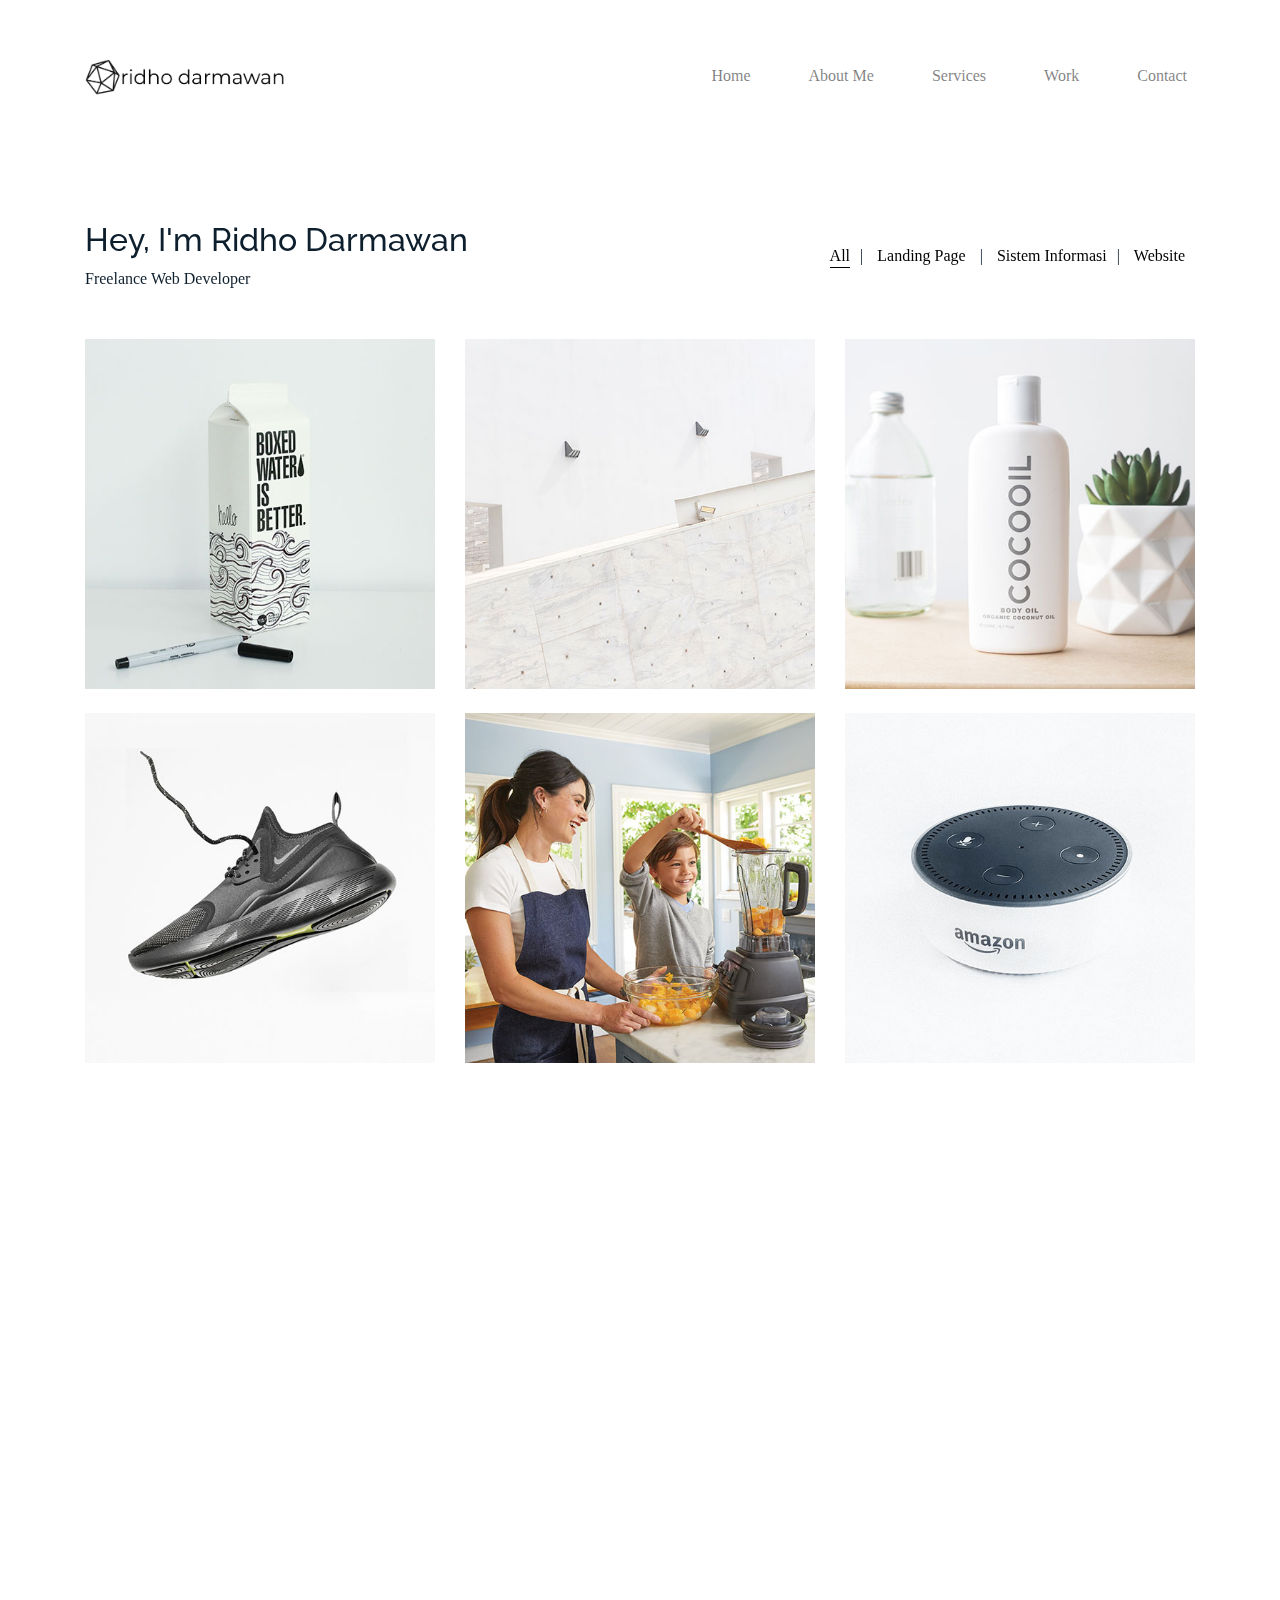
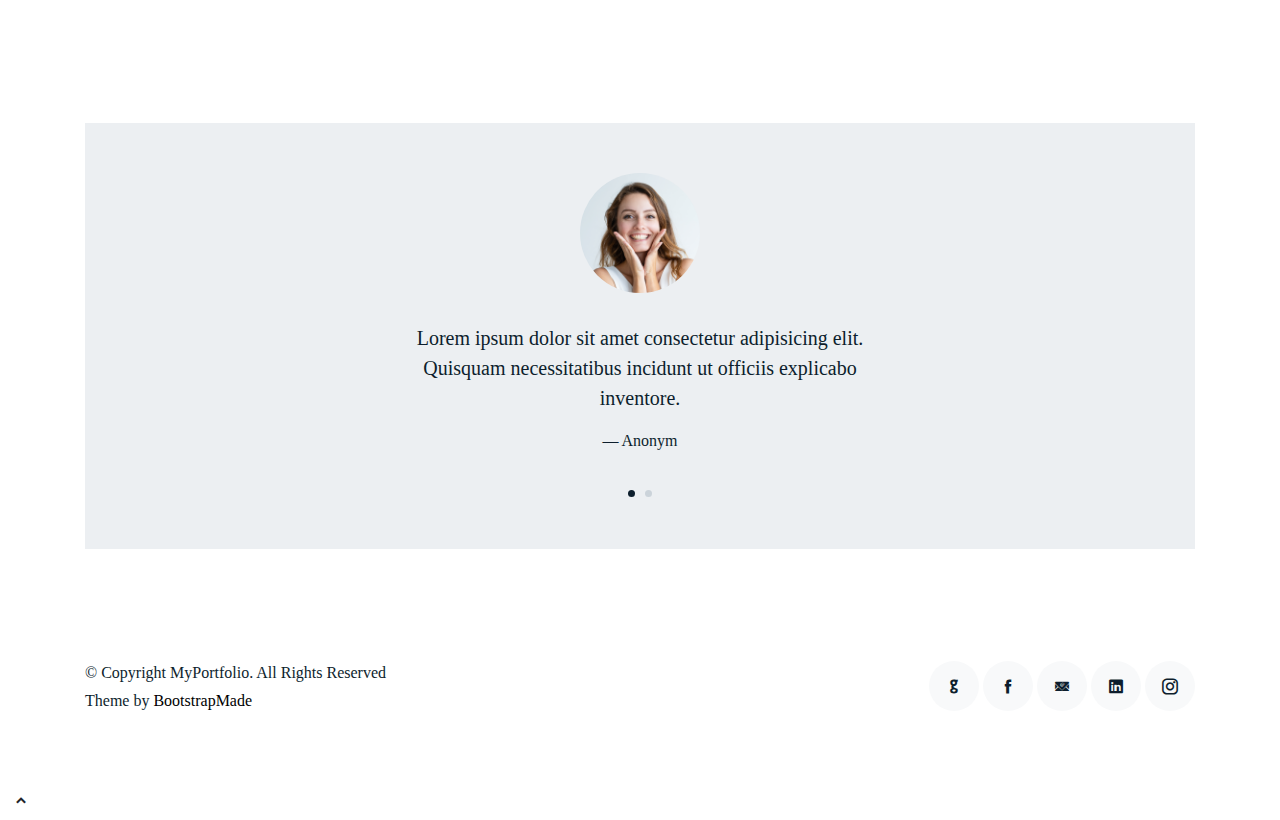
==== commit fae60a9a: "mengubah nama testimonial" ====
--- a/index.html
+++ b/index.html
@@ -337,7 +337,7 @@
                     inventore.
                   </p>
                 </blockquote>
-                <p>&mdash; Jean Hicks</p>
+                <p>&mdash; Anonym</p>
               </div>
             </div>
 
@@ -355,7 +355,7 @@
                     inventore.
                   </p>
                 </blockquote>
-                <p>&mdash; Chris Stanworth</p>
+                <p>&mdash; Anonym</p>
               </div>
             </div>
           </div>
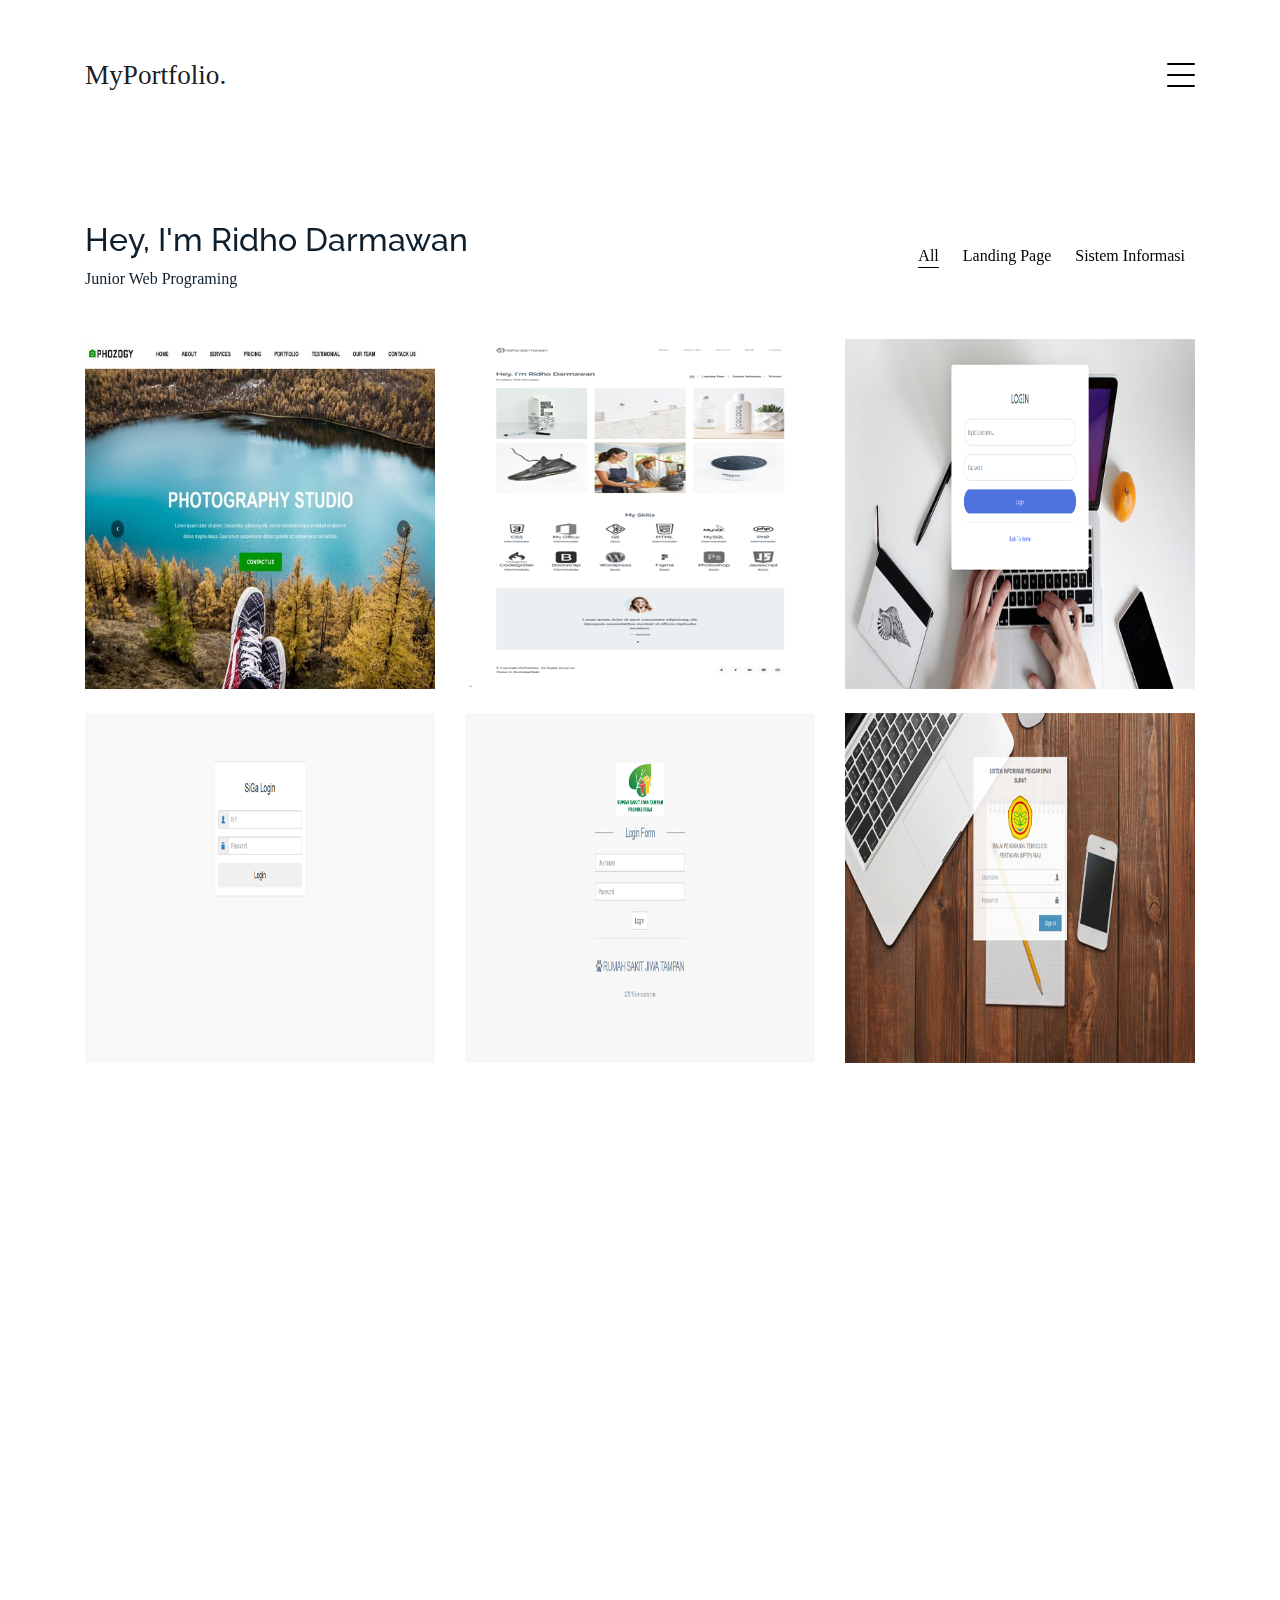
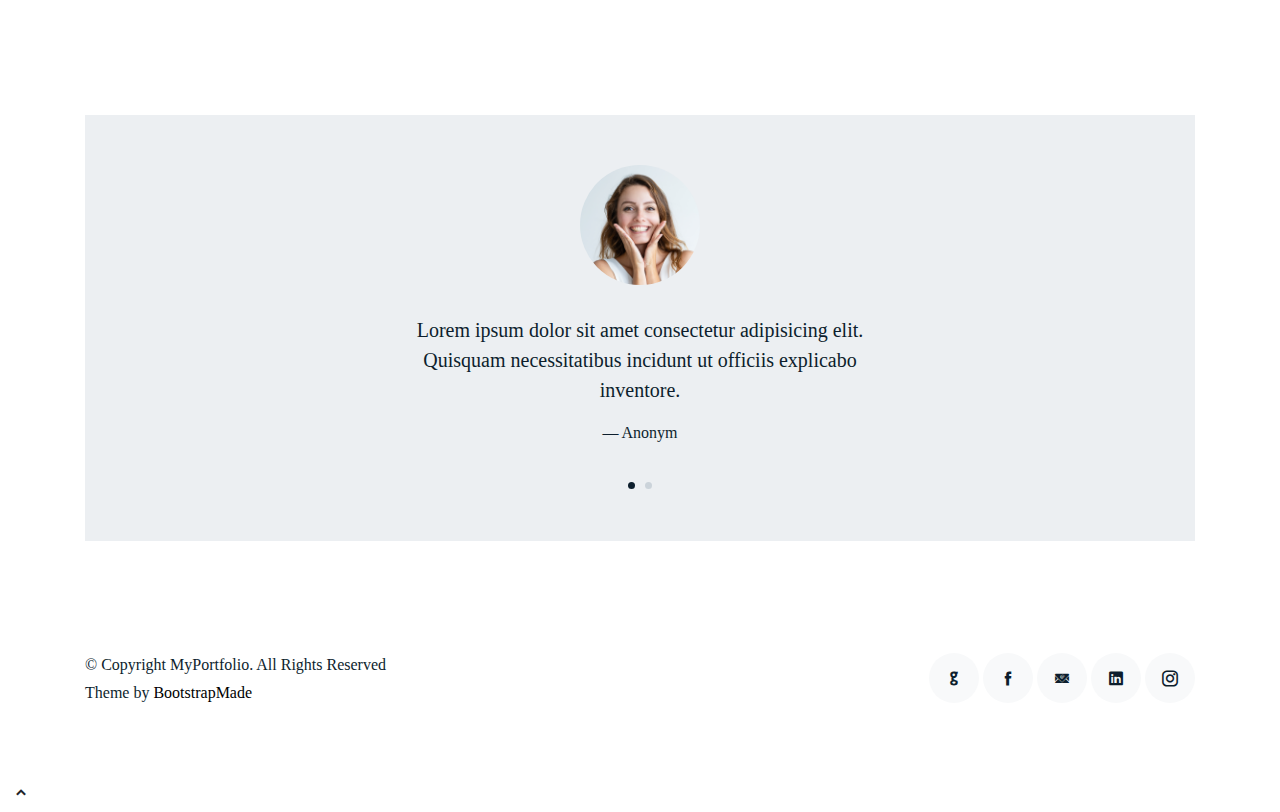
==== commit 76c42abc: "upload" ====
--- a/index.html
+++ b/index.html
@@ -47,7 +47,7 @@
 
   <body>
     <!-- ======= Navbar ======= -->
-    <nav class="navbar navbar-expand-lg navbar-light custom-navbar">
+    <!-- <nav class="navbar navbar-expand-lg navbar-light custom-navbar">
       <div class="container">
         <button
           class="navbar-toggler"
@@ -102,8 +102,46 @@
           </ul>
         </div>
       </div>
+    </nav> -->
+    <div class="collapse navbar-collapse custom-navmenu" id="main-navbar">
+      <div class="container py-2 py-md-5">
+        <div class="row align-items-start">
+          <div class="col-md-6">
+            <ul class="custom-menu">
+              <li><a href="index.html">Home</a></li>
+              <li><a href="about.html">About Me</a></li>
+              <li><a href="services.html">Services</a></li>
+              <li class="active"><a href="works.html">Portfolio</a></li>
+              <li><a href="contact.html">Contact</a></li>
+            </ul>
+          </div>
+          <!-- <div class="col-md-6 d-none d-md-block  mr-auto">
+            <div class="tweet d-flex">
+              <span class="icofont-twitter text-white mt-2 mr-3"></span>
+              <div>
+                <p><em>Lorem ipsum dolor sit amet consectetur adipisicing elit. Quisquam necessitatibus incidunt ut officiis explicabo inventore. <br> <a href="#">t.co/v82jsk</a></em></p>
+              </div>
+            </div>
+          </div> -->
+          <div class="col-md-6 d-none d-md-block">
+            <h3>Hire Me</h3>
+            <p> <br>ridhodarmawan255@gmail.com<br>+62 853 6462 3827</p>
+          </div>
+        </div>
+  
+      </div>
+    </div>
+
+    <nav class="navbar navbar-light custom-navbar">
+      <div class="container">
+        <a class="navbar-brand" href="index.html">MyPortfolio.</a>
+  
+        <a href="#" class="burger" data-toggle="collapse" data-target="#main-navbar">
+          <span></span>
+        </a>
+  
+      </div>
     </nav>
-
     <main id="main">
       <!-- ======= Works Section ======= -->
       <section class="section site-portfolio">
@@ -111,82 +149,80 @@
           <div class="row mb-5 align-items-center">
             <div class="col-md-12 col-lg-6 mb-4 mb-lg-0" data-aos="fade-up">
               <h2>Hey, I'm Ridho Darmawan</h2>
-              <p class="mb-0">
-                Freelance Web Developer
-              </p>
-            </div>
-            <div
-              class="col-md-12 col-lg-6 text-left text-lg-right"
-              data-aos="fade-up"
-              data-aos-delay="100"
-            >
+              <p class="mb-0">Junior Web Programing</p>
+            </div>
+            <div class="col-md-12 col-lg-6 text-left text-lg-right" data-aos="fade-up" data-aos-delay="100">
               <div id="filters" class="filters">
-                <a href="#" data-filter="*" class="active">All</a>|
-                <a href="#" data-filter=".web">Landing Page</a> |
-                <a href="#" data-filter=".design">Sistem Informasi</a>|
-                <a href="#" data-filter=".branding">Website</a>
-                <!-- <a href="#" data-filter=".photography">Portfolio</a> -->
+                <a href="#" data-filter="*" class="active">All</a>
+                <a href="#" data-filter=".landing">Landing Page</a>
+                <a href="#" data-filter=".sistem">Sistem Informasi</a>
+                <!-- <a href="#" data-filter=".branding">Branding</a>
+                <a href="#" data-filter=".photography">Photography</a> -->
               </div>
             </div>
           </div>
-          <div
-            id="portfolio-grid"
-            class="row no-gutter"
-            data-aos="fade-up"
-            data-aos-delay="200"
-          >
-            <div class="item web col-sm-6 col-md-4 col-lg-4 mb-4">
-              <a href="work-single.html" class="item-wrap fancybox">
-                <div class="work-info">
-                  <h3>Boxed Water</h3>
-                  <span>Web</span>
-                </div>
-                <img class="img-fluid" src="assets/img/img_1.jpg" />
-              </a>
-            </div>
-            <div class="item photography col-sm-6 col-md-4 col-lg-4 mb-4">
+          <div id="portfolio-grid" class="row no-gutter" data-aos="fade-up" data-aos-delay="200">
+            <div class="item landing col-sm-6 col-md-4 col-lg-4 mb-4 kotak">
+              <a href="work-single-studio.html" class="item-wrap fancybox">
+                <div class="work-info">
+                  <h3>Photography Studio</h3>
+                  <span>Landing Page</span>
+                </div>
+                <img class="img-fluid" src="assets/img/portofolio/lp-home-photo.jpg">
+              </a>
+            </div>
+            <!-- <div class="item sistem col-sm-6 col-md-4 col-lg-4 mb-4 kotak">
               <a href="work-single.html" class="item-wrap fancybox">
                 <div class="work-info">
                   <h3>Build Indoo</h3>
                   <span>Photography</span>
                 </div>
-                <img class="img-fluid" src="assets/img/img_2.jpg" />
-              </a>
-            </div>
-            <div class="item branding col-sm-6 col-md-4 col-lg-4 mb-4">
-              <a href="work-single.html" class="item-wrap fancybox">
-                <div class="work-info">
-                  <h3>Cocooil</h3>
-                  <span>Branding</span>
-                </div>
-                <img class="img-fluid" src="assets/img/img_3.jpg" />
-              </a>
-            </div>
-            <div class="item design col-sm-6 col-md-4 col-lg-4 mb-4">
-              <a href="work-single.html" class="item-wrap fancybox">
-                <div class="work-info">
-                  <h3>Nike Shoe</h3>
-                  <span>Design</span>
-                </div>
-                <img class="img-fluid" src="assets/img/img_4.jpg" />
-              </a>
-            </div>
-            <div class="item photography col-sm-6 col-md-4 col-lg-4 mb-4">
-              <a href="work-single.html" class="item-wrap fancybox">
-                <div class="work-info">
-                  <h3>Kitchen Sink</h3>
-                  <span>Photography</span>
-                </div>
-                <img class="img-fluid" src="assets/img/img_5.jpg" />
-              </a>
-            </div>
-            <div class="item branding col-sm-6 col-md-4 col-lg-4 mb-4">
-              <a href="work-single.html" class="item-wrap fancybox">
-                <div class="work-info">
-                  <h3>Amazon</h3>
-                  <span>brandingn</span>
-                </div>
-                <img class="img-fluid" src="assets/img/img_6.jpg" />
+                <img class="img-fluid" src="assets/img/portofolio/agenda-rapat/login-menu.png">
+              </a>
+            </div> -->
+            <div class="item landing col-sm-6 col-md-4 col-lg-4 mb-4 kotak">
+              <a href="work-single-porto.html" class="item-wrap fancybox">
+                <div class="work-info">
+                  <h3>Portofolio</h3>
+                  <span>Landing Page</span>
+                </div>
+                <img class="img-fluid" src="assets/img/portofolio/lp-porttoflio1.png">
+              </a>
+            </div>
+            <div class="item sistem col-sm-6 col-md-4 col-lg-4 mb-4 kotak">
+              <a href="work-single-desa.html" class="item-wrap fancybox">
+                <div class="work-info">
+                  <h3>Aparatur Desa</h3>
+                  <span>Sistem Informasi</span>
+                </div>
+                <img class="img-fluid" src="assets/img/portofolio/apratur-desa/login.png">
+              </a>
+            </div>
+            <div class="item sistem col-sm-6 col-md-4 col-lg-4 mb-4 kotak">
+              <a href="work-single-siga.html" class="item-wrap fancybox">
+                <div class="work-info">
+                  <h3>Penggajian Karyawan</h3>
+                  <span>Sistem Informasi</span>
+                </div>
+                <img class="img-fluid" src="assets/img/portofolio/siga/login.png">
+              </a>
+            </div>
+            <div class="item sistem col-sm-6 col-md-4 col-lg-4 mb-4 kotak">
+              <a href="work-single-inventory.html" class="item-wrap fancybox">
+                <div class="work-info">
+                  <h3>Sistem Inventory Barang</h3>
+                  <span>Sistem Informasi</span>
+                </div>
+                <img class="img-fluid" src="assets/img/portofolio/inventori/login.png">
+              </a>
+            </div>
+            <div class="item sistem col-sm-6 col-md-4 col-lg-4 mb-4 kotak">
+              <a href="work-single-arsipbptp.html" class="item-wrap fancybox">
+                <div class="work-info">
+                  <h3>Arsip Surat</h3>
+                  <span>Sistem Informasi</span>
+                </div>
+                <img class="img-fluid" src="assets/img/portofolio/arsip-surat/login.png">
               </a>
             </div>
           </div>
@@ -200,9 +236,7 @@
           <div class="row justify-content-center text-center mb-4">
             <div class="col-5">
               <h3 class="h3 heading">My Skills</h3>
-              <p>
-               
-              </p>
+             
             </div>
           </div>
           <div class="row" style="margin-bottom: 50px; text-align: center;">
@@ -217,22 +251,20 @@
               <h5 class="h4 mb-2 mt-2 block">Intermediate</h5>
             </div>
             <div class="col-4 col-sm-4 col-md-2">
-              <a href="" class="client-logo"
-                ><img
+              <img
                   src="assets/img/ms-office-logo.png"
                   alt="Image"
                   class="img-fluid"
-              /></a>
+              />
               <h4 class="block">Ms Office</h4>
               <h5 class="h4 mb-2 mt-2 block">Intermediate</h5>
             </div>
             <div class="col-4 col-sm-4 col-md-2">
-              <a href="#" class="client-logo"
-                ><img
+             <img
                   src="assets/img/git-logo.png"
                   alt="Image"
                   class="img-fluid"
-              /></a>
+              />
               <h4 class="block">Git</h4>
               <h5 class="h4 mb-2 mt-2 block">Basic</h5>
             </div>
@@ -270,47 +302,41 @@
 
           <div class="row" style="text-align: center;">
             <div class="col-4 col-sm-4 col-md-2">
-              <a href="#" class="client-logo"
-                ><img src="assets/img/ci.png" alt="Image" class="img-fluid"
-              /></a>
+              <img src="assets/img/ci.png" alt="Image" class="img-fluid"
+              />
               <h4 class="block">CodeIgniter</h4>
               <h5 class="h4 mb-2 mt-2 block">Intermediate</h5>
             </div>
             <div class="col-4 col-sm-4 col-md-2">
-              <a href="#" class="client-logo"
-                ><img
+              <img
                   src="assets/img/apple-touch-icon.png"
                   alt="Image"
                   class="img-fluid"
-              /></a>
+              />
               <h4 class="block">Bootstrap</h4>
               <h5 class="h4 mb-2 mt-2 block">Intermediate</h5>
             </div>
             <div class="col-4 col-sm-4 col-md-2">
-              <a href="#" class="client-logo"
-                ><img src="assets/img/wp.png" alt="Image" class="img-fluid"
-              /></a>
+              <img src="assets/img/wp.png" alt="Image" class="img-fluid"
+              />
               <h4 class="block">Wordpress</h4>
               <h5 class="h4 mb-2 mt-2 block">Basic</h5>
             </div>
             <div class="col-4 col-sm-4 col-md-2">
-              <a href="#" class="client-logo"
-                ><img src="assets/img/figma.png" alt="Image" class="img-fluid"
-              /></a>
+              <img src="assets/img/figma.png" alt="Image" class="img-fluid"
+              />
               <h4 class="block">Figma</h4>
               <h5 class="h4 mb-2 mt-2 block">Basic</h5>
             </div>
             <div class="col-4 col-sm-4 col-md-2">
-              <a href="#" class="client-logo"
-                ><img src="assets/img/ps.png" alt="Image" class="img-fluid"
-              /></a>
+              <img src="assets/img/ps.png" alt="Image" class="img-fluid"
+              />
               <h4 class="block">Photoshop</h4>
               <h5 class="h4 mb-2 mt-2 block">Basic</h4>
             </div>
             <div class="col-4 col-sm-4 col-md-2">
-              <a href="#" class="client-logo"
-                ><img src="assets/img/js.png" alt="Image" class="img-fluid"
-              /></a>
+              <img src="assets/img/js.png" alt="Image" class="img-fluid"
+              />
               <h4 class="block">Javascript</h4>
               <h5 class="h4 mb-2 mt-2 block">Basic</h5>
             </div>
--- a/assets/css/style.css
+++ b/assets/css/style.css
@@ -158,6 +158,10 @@
 .testimonial-wrap {
   padding: 50px 50px 80px 50px;
   background: #eceff2;
+}
+.testimonial-wrap1 {
+  padding: 50px 50px 80px 50px;
+  background: #fff;
 }
 
 .testimonial-wrap .testimonial {
@@ -540,3 +544,9 @@
   width: 100px;
   height: 100px;
 } */
+
+/* kotak */
+.kotak{
+  border: black;
+}
+
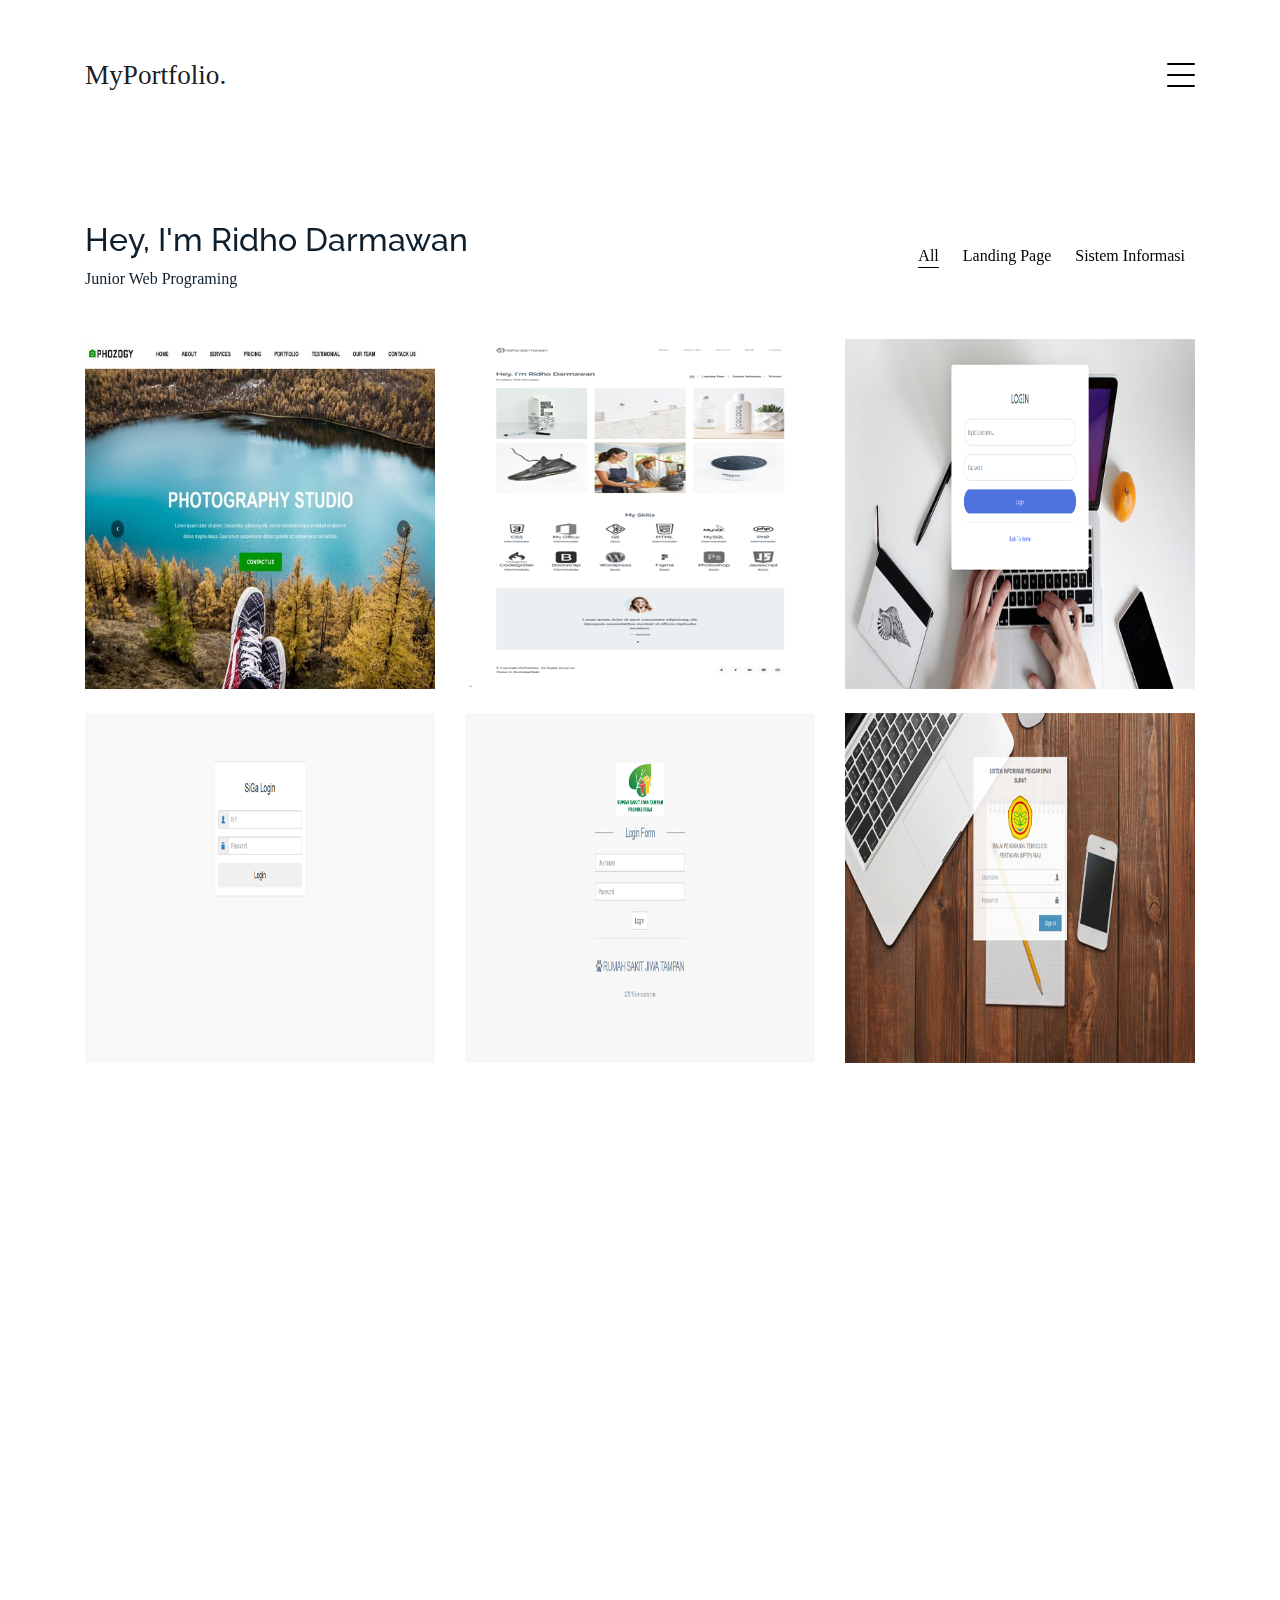
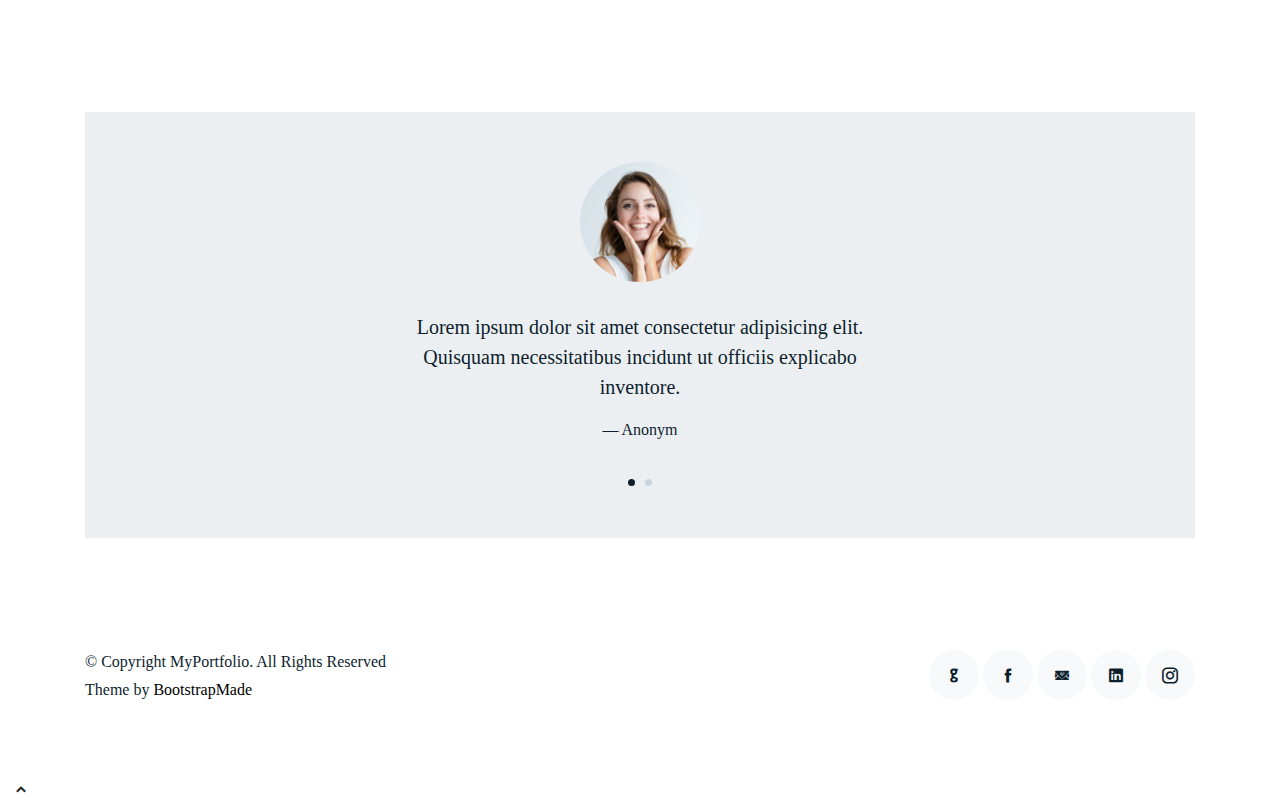
==== commit c82278d3: "edit skill" ====
--- a/index.html
+++ b/index.html
@@ -125,21 +125,24 @@
           </div> -->
           <div class="col-md-6 d-none d-md-block">
             <h3>Hire Me</h3>
-            <p> <br>ridhodarmawan255@gmail.com<br>+62 853 6462 3827</p>
-          </div>
-        </div>
-  
+            <p><br />ridhodarmawan255@gmail.com<br />+62 853 6462 3827</p>
+          </div>
+        </div>
       </div>
     </div>
 
     <nav class="navbar navbar-light custom-navbar">
       <div class="container">
         <a class="navbar-brand" href="index.html">MyPortfolio.</a>
-  
-        <a href="#" class="burger" data-toggle="collapse" data-target="#main-navbar">
+
+        <a
+          href="#"
+          class="burger"
+          data-toggle="collapse"
+          data-target="#main-navbar"
+        >
           <span></span>
         </a>
-  
       </div>
     </nav>
     <main id="main">
@@ -151,7 +154,11 @@
               <h2>Hey, I'm Ridho Darmawan</h2>
               <p class="mb-0">Junior Web Programing</p>
             </div>
-            <div class="col-md-12 col-lg-6 text-left text-lg-right" data-aos="fade-up" data-aos-delay="100">
+            <div
+              class="col-md-12 col-lg-6 text-left text-lg-right"
+              data-aos="fade-up"
+              data-aos-delay="100"
+            >
               <div id="filters" class="filters">
                 <a href="#" data-filter="*" class="active">All</a>
                 <a href="#" data-filter=".landing">Landing Page</a>
@@ -161,14 +168,22 @@
               </div>
             </div>
           </div>
-          <div id="portfolio-grid" class="row no-gutter" data-aos="fade-up" data-aos-delay="200">
+          <div
+            id="portfolio-grid"
+            class="row no-gutter"
+            data-aos="fade-up"
+            data-aos-delay="200"
+          >
             <div class="item landing col-sm-6 col-md-4 col-lg-4 mb-4 kotak">
               <a href="work-single-studio.html" class="item-wrap fancybox">
                 <div class="work-info">
                   <h3>Photography Studio</h3>
                   <span>Landing Page</span>
                 </div>
-                <img class="img-fluid" src="assets/img/portofolio/lp-home-photo.jpg">
+                <img
+                  class="img-fluid"
+                  src="assets/img/portofolio/lp-home-photo.jpg"
+                />
               </a>
             </div>
             <!-- <div class="item sistem col-sm-6 col-md-4 col-lg-4 mb-4 kotak">
@@ -186,7 +201,10 @@
                   <h3>Portofolio</h3>
                   <span>Landing Page</span>
                 </div>
-                <img class="img-fluid" src="assets/img/portofolio/lp-porttoflio1.png">
+                <img
+                  class="img-fluid"
+                  src="assets/img/portofolio/lp-porttoflio1.png"
+                />
               </a>
             </div>
             <div class="item sistem col-sm-6 col-md-4 col-lg-4 mb-4 kotak">
@@ -195,7 +213,10 @@
                   <h3>Aparatur Desa</h3>
                   <span>Sistem Informasi</span>
                 </div>
-                <img class="img-fluid" src="assets/img/portofolio/apratur-desa/login.png">
+                <img
+                  class="img-fluid"
+                  src="assets/img/portofolio/apratur-desa/login.png"
+                />
               </a>
             </div>
             <div class="item sistem col-sm-6 col-md-4 col-lg-4 mb-4 kotak">
@@ -204,7 +225,10 @@
                   <h3>Penggajian Karyawan</h3>
                   <span>Sistem Informasi</span>
                 </div>
-                <img class="img-fluid" src="assets/img/portofolio/siga/login.png">
+                <img
+                  class="img-fluid"
+                  src="assets/img/portofolio/siga/login.png"
+                />
               </a>
             </div>
             <div class="item sistem col-sm-6 col-md-4 col-lg-4 mb-4 kotak">
@@ -213,7 +237,10 @@
                   <h3>Sistem Inventory Barang</h3>
                   <span>Sistem Informasi</span>
                 </div>
-                <img class="img-fluid" src="assets/img/portofolio/inventori/login.png">
+                <img
+                  class="img-fluid"
+                  src="assets/img/portofolio/inventori/login.png"
+                />
               </a>
             </div>
             <div class="item sistem col-sm-6 col-md-4 col-lg-4 mb-4 kotak">
@@ -222,7 +249,10 @@
                   <h3>Arsip Surat</h3>
                   <span>Sistem Informasi</span>
                 </div>
-                <img class="img-fluid" src="assets/img/portofolio/arsip-surat/login.png">
+                <img
+                  class="img-fluid"
+                  src="assets/img/portofolio/arsip-surat/login.png"
+                />
               </a>
             </div>
           </div>
@@ -236,10 +266,12 @@
           <div class="row justify-content-center text-center mb-4">
             <div class="col-5">
               <h3 class="h3 heading">My Skills</h3>
-             
-            </div>
-          </div>
-          <div class="row" style="margin-bottom: 50px; text-align: center;">
+            </div>
+          </div>
+          <div
+            class="row justify-content-center"
+            style="margin-bottom: 50px; text-align: center;"
+          >
             <div class="col-4 col-sm-4 col-md-2">
               <span class="animasi"
                 ><img
@@ -247,27 +279,19 @@
                   alt="Image"
                   class="animasi"
               /></span>
-              <h4 class="block">CSS</h4>
-              <h5 class="h4 mb-2 mt-2 block">Intermediate</h5>
-            </div>
-            <div class="col-4 col-sm-4 col-md-2">
+              <p class="block">CSS</p>
+              <p class="h4 mb-2 mt-2 block ket">Intermediate</p>
+            </div>
+            <!-- <div class="col-4 col-sm-4 col-md-2">
               <img
                   src="assets/img/ms-office-logo.png"
                   alt="Image"
                   class="img-fluid"
               />
-              <h4 class="block">Ms Office</h4>
-              <h5 class="h4 mb-2 mt-2 block">Intermediate</h5>
-            </div>
-            <div class="col-4 col-sm-4 col-md-2">
-             <img
-                  src="assets/img/git-logo.png"
-                  alt="Image"
-                  class="img-fluid"
-              />
-              <h4 class="block">Git</h4>
-              <h5 class="h4 mb-2 mt-2 block">Basic</h5>
-            </div>
+              <p class="block">Ms Office</p>
+              <p class="h4 mb-2 mt-2 block">Intermediate</p>
+            </div> -->
+
             <div class="col-4 col-sm-4 col-md-2">
               <a href="#" class="client-logo"
                 ><img
@@ -275,8 +299,8 @@
                   alt="Image"
                   class="img-fluid"
               /></a>
-              <h4 class="block">HTML</h4>
-              <h5 class="h4 mb-2 mt-2 block">Intermediate</h5>
+              <p class="block">HTML</p>
+              <p class="h4 mb-2 mt-2 block ket">Intermediate</p>
             </div>
             <div class="col-4 col-sm-4 col-md-2">
               <a href="#" class="client-logo"
@@ -285,8 +309,8 @@
                   alt="Image"
                   class="img-fluid"
               /></a>
-              <h4 class="block">MySQL</h4>
-              <h5 class="h4 mb-2 mt-2 block">Intermediate</h5>
+              <p class="block">MySQL</p>
+              <p class="h4 mb-2 mt-2 block ket">Intermediate</p>
             </div>
             <div class="col-4 col-sm-4 col-md-2">
               <a href="#" class="client-logo"
@@ -295,51 +319,58 @@
                   alt="Image"
                   class="img-fluid"
               /></a>
-              <h4 class="block">PHP</h4>
-              <h5 class="h4 mb-2 mt-2 block">Intermediate</h5>
-            </div>
-          </div>
-
-          <div class="row" style="text-align: center;">
-            <div class="col-4 col-sm-4 col-md-2">
-              <img src="assets/img/ci.png" alt="Image" class="img-fluid"
-              />
-              <h4 class="block">CodeIgniter</h4>
-              <h5 class="h4 mb-2 mt-2 block">Intermediate</h5>
+              <p class="block">PHP</p>
+              <p class="h4 mb-2 mt-2 block ket">Intermediate</p>
+            </div>
+          </div>
+
+          <div class="row justify-content-center" style="text-align: center;">
+            <div class="col-4 col-sm-4 col-md-2">
+              <img src="assets/img/ci.png" alt="Image" class="img-fluid" />
+              <p class="block">CodeIgniter</p>
+              <p class="h4 mb-2 mt-2 block ket">Intermediate</p>
             </div>
             <div class="col-4 col-sm-4 col-md-2">
               <img
-                  src="assets/img/apple-touch-icon.png"
-                  alt="Image"
-                  class="img-fluid"
-              />
-              <h4 class="block">Bootstrap</h4>
-              <h5 class="h4 mb-2 mt-2 block">Intermediate</h5>
-            </div>
-            <div class="col-4 col-sm-4 col-md-2">
-              <img src="assets/img/wp.png" alt="Image" class="img-fluid"
-              />
-              <h4 class="block">Wordpress</h4>
-              <h5 class="h4 mb-2 mt-2 block">Basic</h5>
-            </div>
-            <div class="col-4 col-sm-4 col-md-2">
+                src="assets/img/apple-touch-icon.png"
+                alt="Image"
+                class="img-fluid"
+              />
+              <p class="block">Bootstrap</p>
+              <p class="h4 mb-2 mt-2 block ket">Intermediate</p>
+            </div>
+            <div class="col-4 col-sm-4 col-md-2">
+              <img
+                src="assets/img/git-logo.png"
+                alt="Image"
+                class="img-fluid"
+              />
+              <p class="block">Git</p>
+              <p class="h4 mb-2 mt-2 block ket">Basic</p>
+            </div>
+            <div class="col-4 col-sm-4 col-md-2">
+              <img src="assets/img/wp.png" alt="Image" class="img-fluid" />
+              <p class="block">Wordpress</p>
+              <p class="h4 mb-2 mt-2 block ket">Basic</p>
+            </div>
+            <!-- <div class="col-4 col-sm-4 col-md-2">
               <img src="assets/img/figma.png" alt="Image" class="img-fluid"
               />
-              <h4 class="block">Figma</h4>
-              <h5 class="h4 mb-2 mt-2 block">Basic</h5>
-            </div>
-            <div class="col-4 col-sm-4 col-md-2">
+              <p class="block">Figma</p>
+              <p class="h4 mb-2 mt-2 block">Basic</p>
+            </div> -->
+            <!-- <div class="col-4 col-sm-4 col-md-2">
               <img src="assets/img/ps.png" alt="Image" class="img-fluid"
               />
               <h4 class="block">Photoshop</h4>
               <h5 class="h4 mb-2 mt-2 block">Basic</h4>
-            </div>
-            <div class="col-4 col-sm-4 col-md-2">
+            </div> -->
+            <!-- <div class="col-4 col-sm-4 col-md-2">
               <img src="assets/img/js.png" alt="Image" class="img-fluid"
               />
               <h4 class="block">Javascript</h4>
               <h5 class="h4 mb-2 mt-2 block">Basic</h5>
-            </div>
+            </div> -->
           </div>
         </div>
       </section>
--- a/assets/css/style.css
+++ b/assets/css/style.css
@@ -546,7 +546,11 @@
 } */
 
 /* kotak */
-.kotak{
+.kotak {
   border: black;
 }
 
+.ket {
+  font-weight: 200;
+  font-size: 12px;
+}
